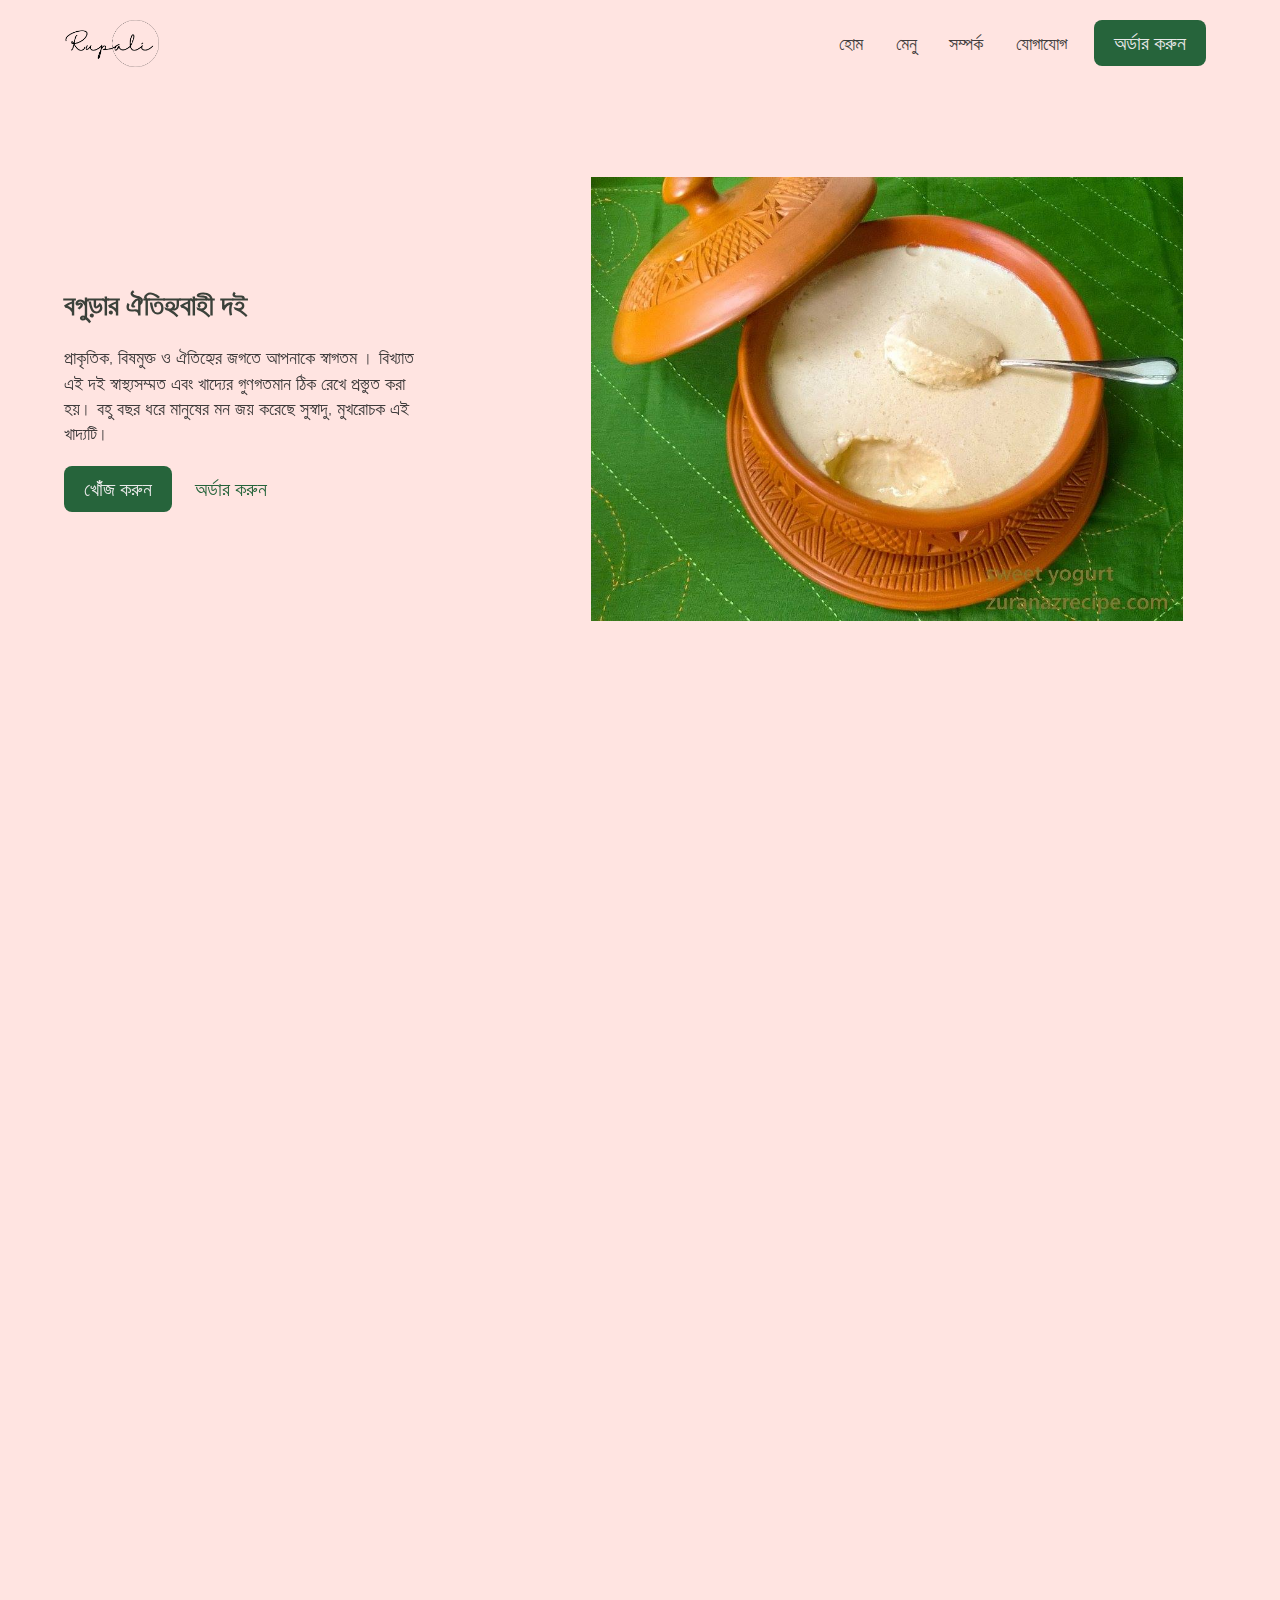
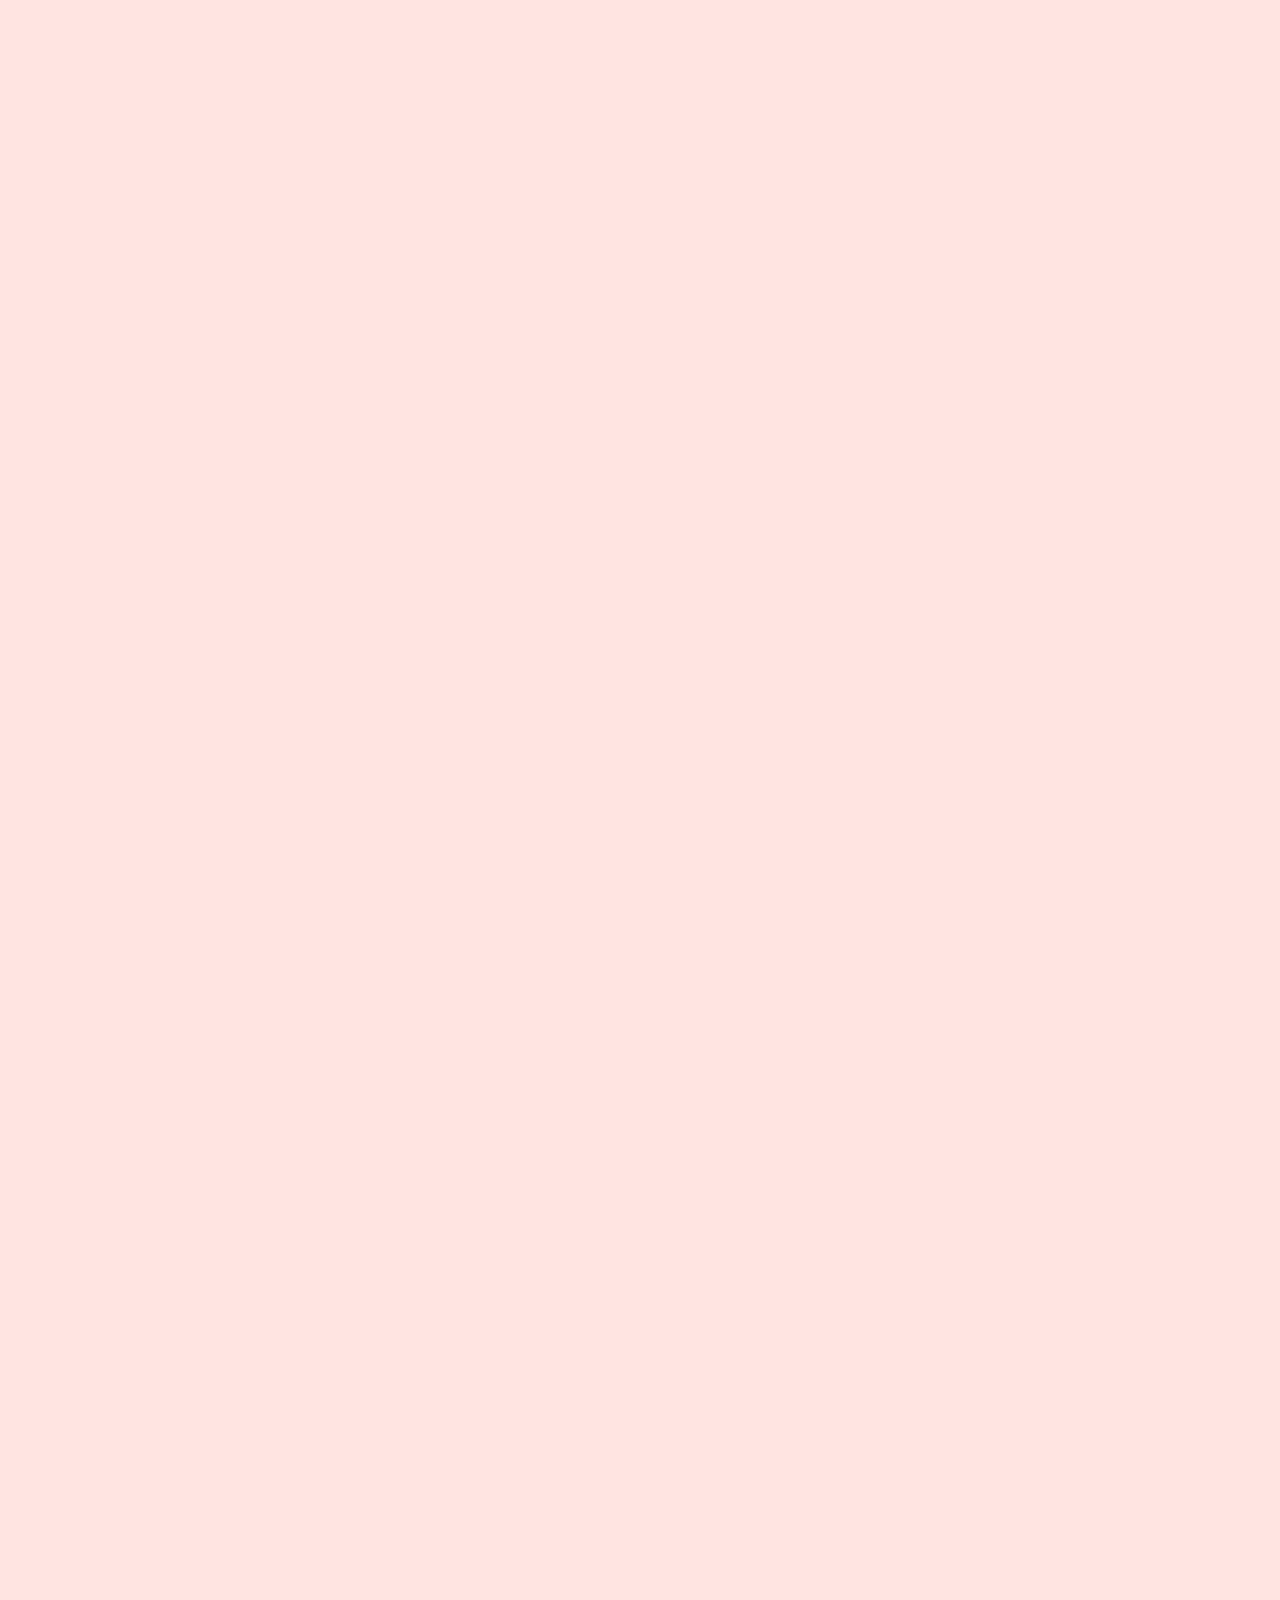
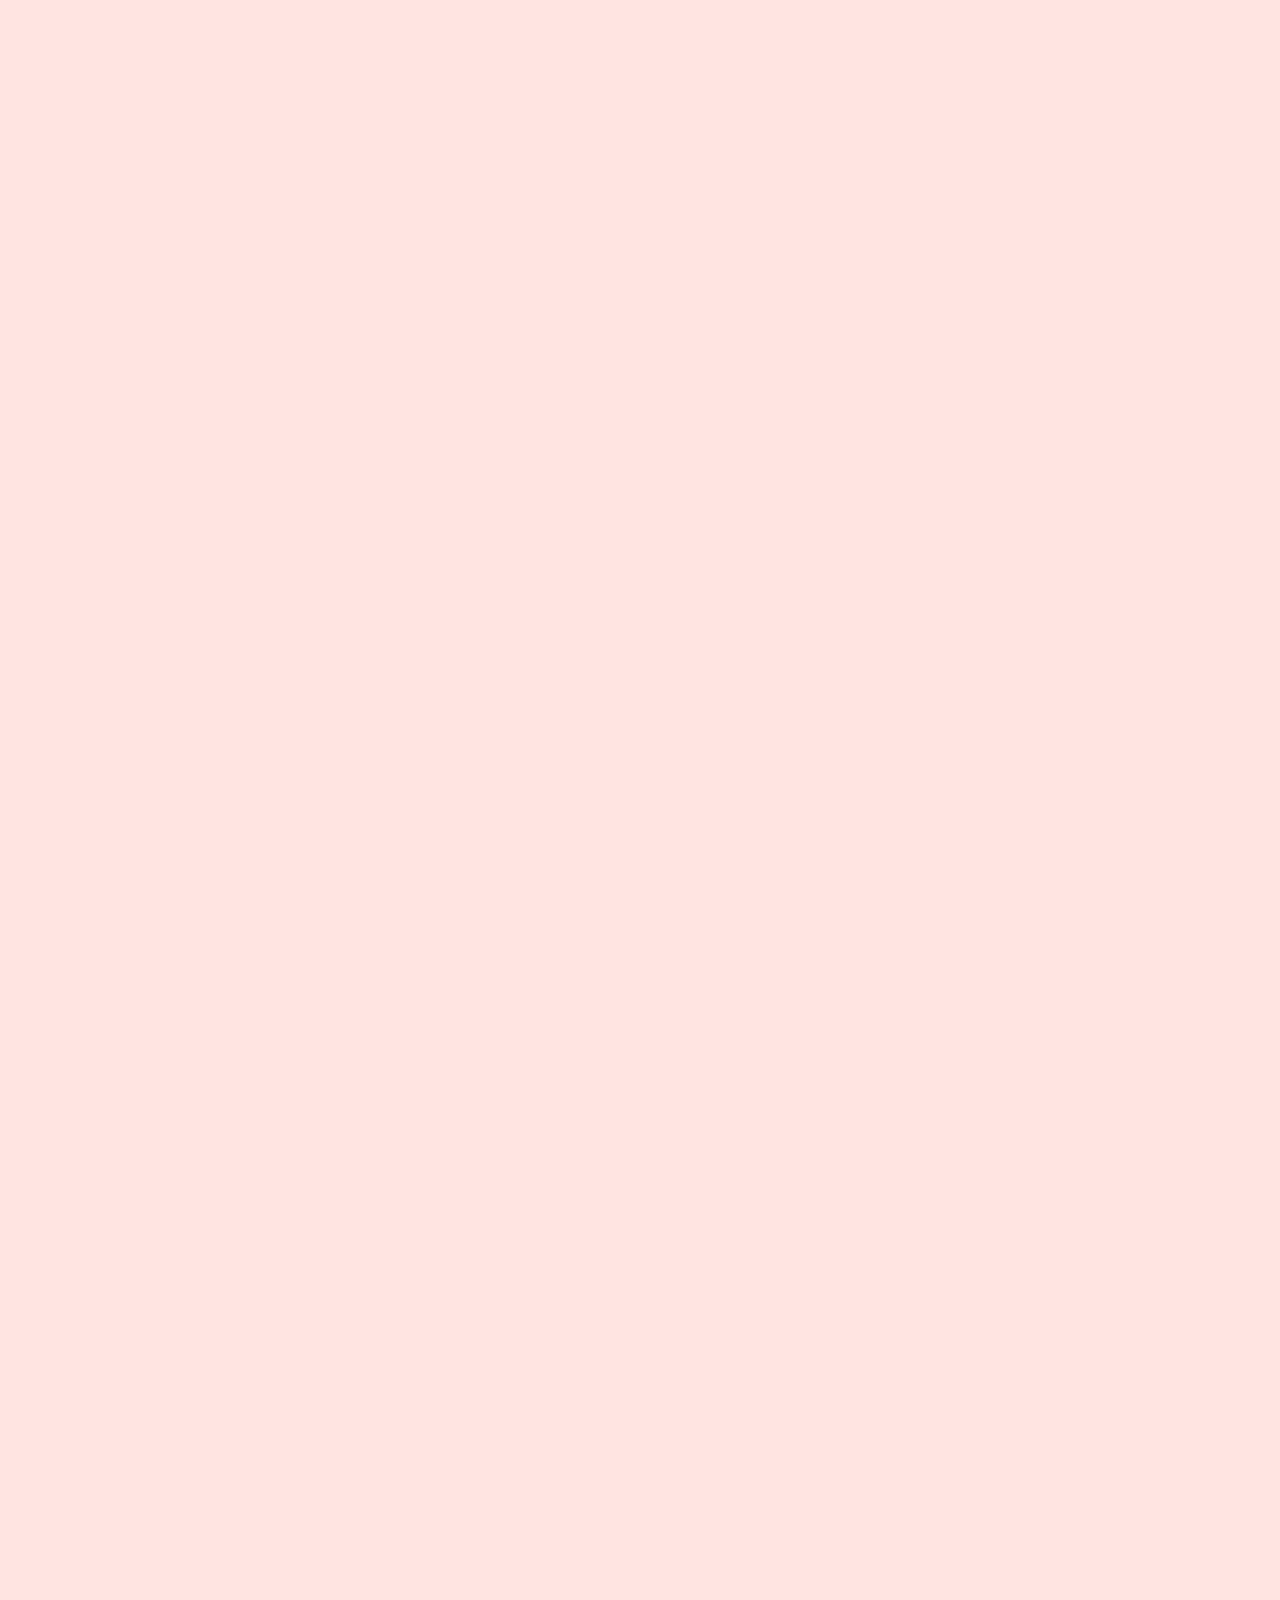
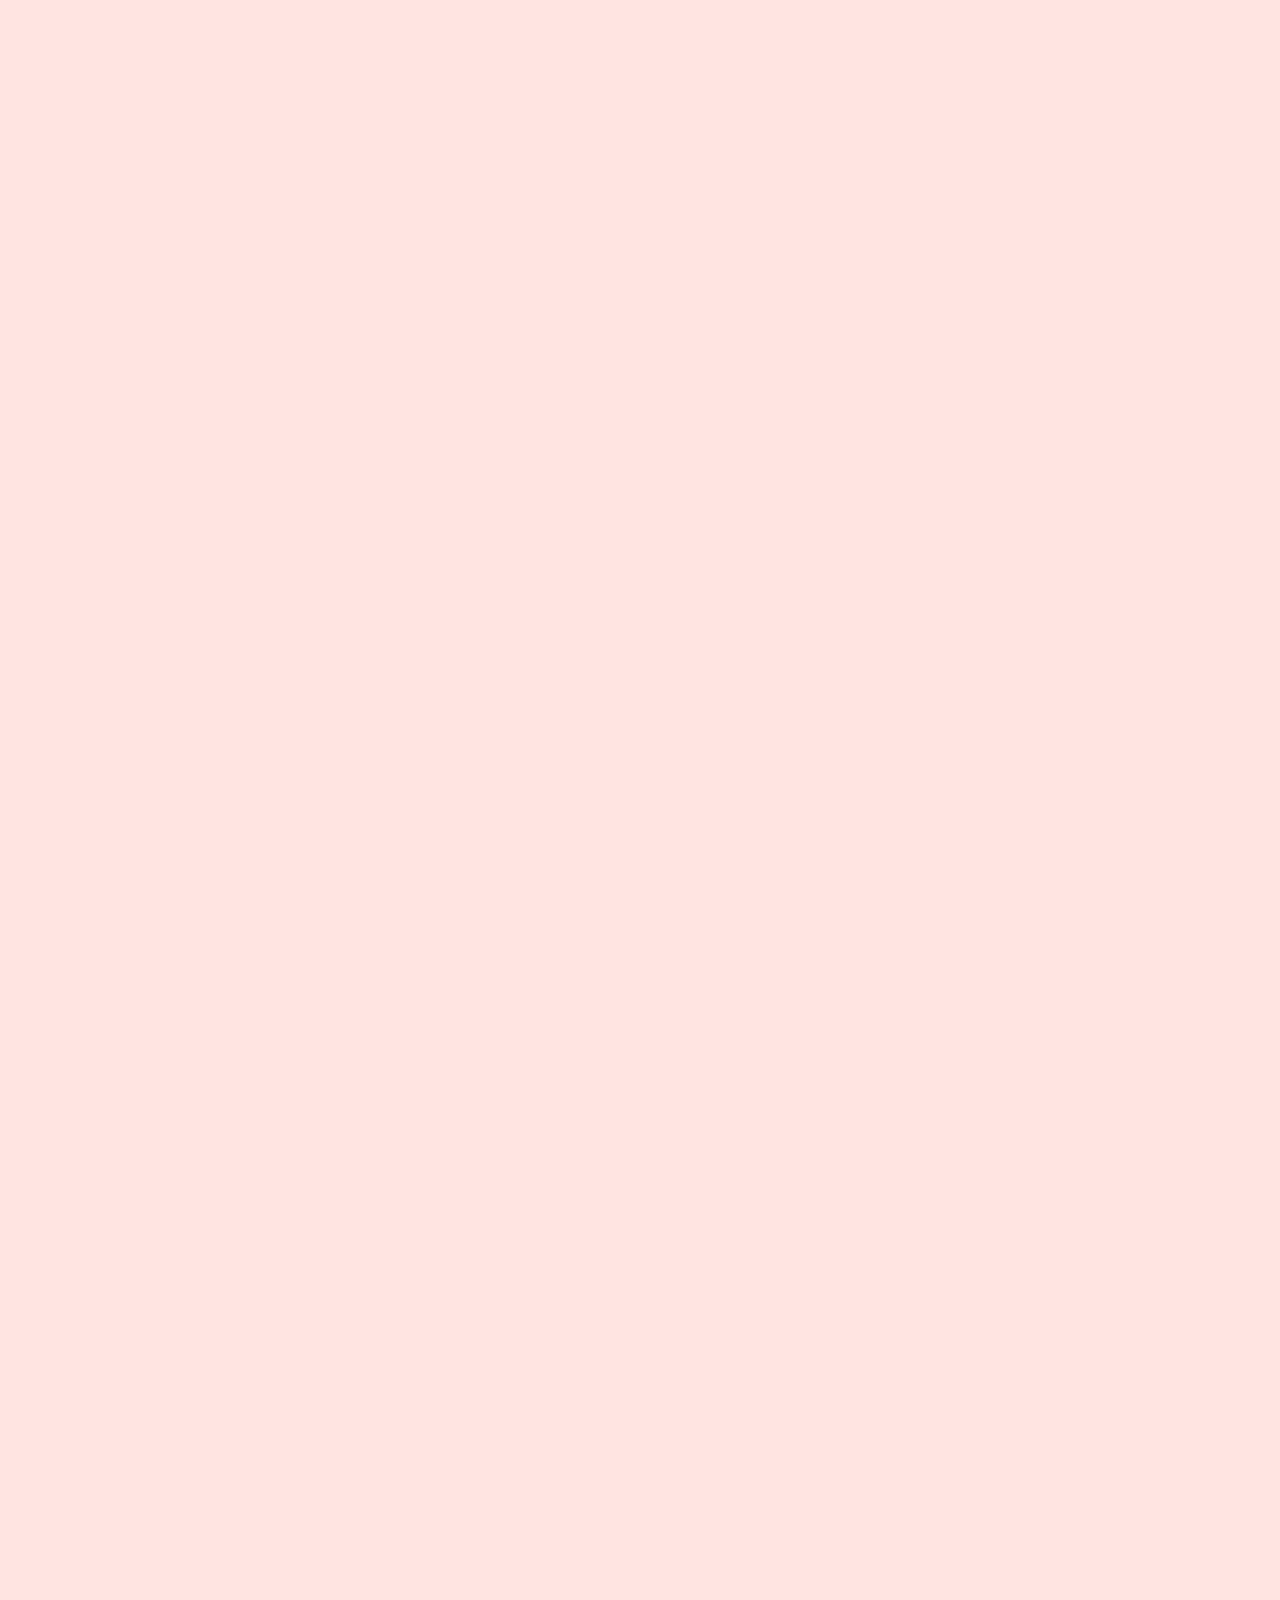
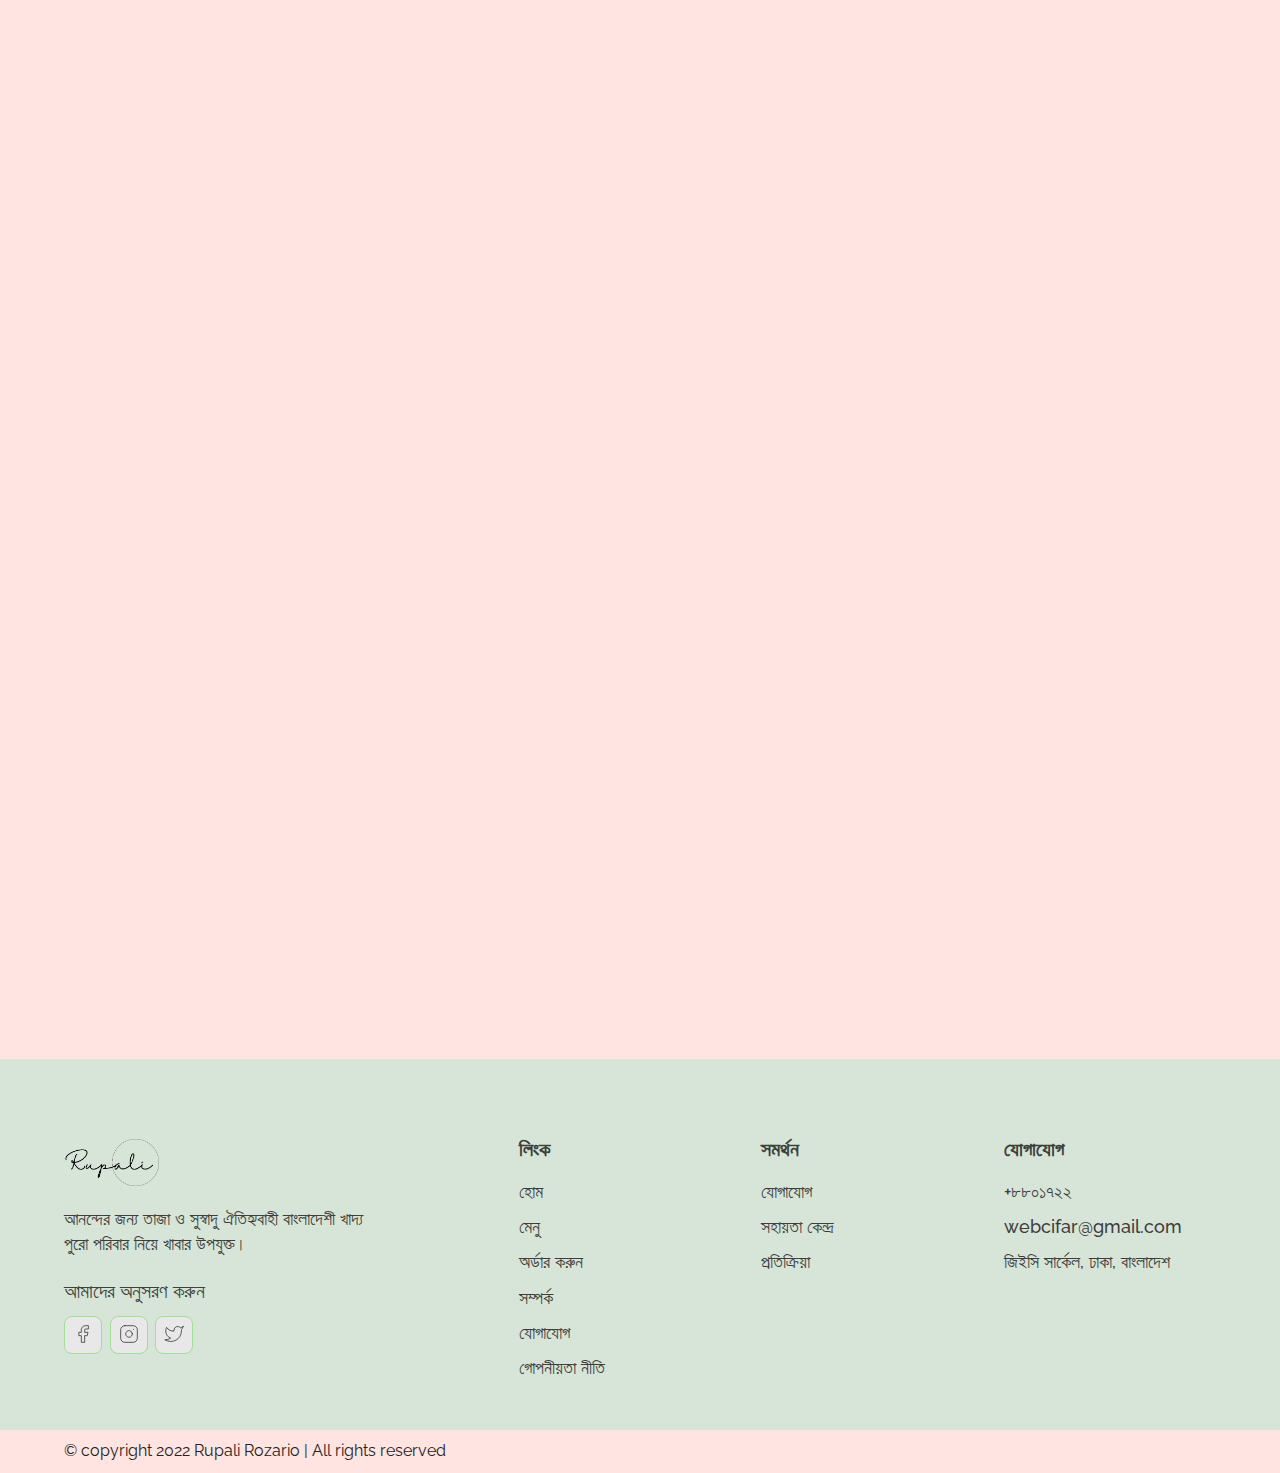
==== index.html @ f71375e6 "up" ====
<!DOCTYPE html>
<html lang="en">
<head>
	<meta charset="UTF-8">
	<meta http-equiv="X-UA-Compatible" content="IE=edge">
	<meta name="viewport" content="width=device-width, initial-scale=1.0">
	<title>Rupali Rozario</title>
	<link rel="stylesheet" href="css/reset.css">
	<link rel="stylesheet" href="css/globalStyles.css">
	<link rel="stylesheet" href="css/components.css">

	<!--aos css-->
	<link rel="stylesheet" href="https://unpkg.com/aos@next/dist/aos.css" />
	<link rel="stylesheet" href="css/home.css">
</head>
<body>
	<!-- nav section -->
	<div class="nav">
		<div class="container">
			<div class="nav__wrapper">
				<a href="./index.html" class="logo">
					<img src="./images/rupali-logo.png" alt="Rupali's Rozario" style="width: 95px;">
				</a>
				<nav>
					<div class="nav__icon">
						
						<svg xmlns="http://www.w3.org/2000/svg" width="24" height="24" viewBox="0 0 24 24" fill="none" stroke="currentColor" stroke-width="2" stroke-linecap="round" stroke-linejoin="round" class="feather feather-menu"><line x1="3" y1="12" x2="21" y2="12"></line><line x1="3" y1="6" x2="21" y2="6"></line><line x1="3" y1="18" x2="21" y2="18"></line></svg> 
					</div>
					<div class="nav__bgoverlay"></div>
					<ul class="nav__list">
						<div class="nav__close">
						<svg xmlns="http://www.w3.org/2000/svg" width="24" height="24" viewBox="0 0 24 24" fill="none" stroke="currentColor" stroke-width="2" stroke-linecap="round" stroke-linejoin="round" class="feather feather-x"><line x1="18" y1="6" x2="6" y2="18"></line><line x1="6" y1="6" x2="18" y2="18"></line></svg>
						</div>
					<div class="nav__list__wrapper">
						<li><a href="./index.html" class="nav__link">হোম</a></li>
						<li><a href="./menu.html" class="nav__link">মেনু</a></li>
						<li><a href="./about.html" class="nav__link">সম্পর্ক</a></li>
						<li><a href="./contact.html" class="nav__link">যোগাযোগ</a></li>
						<li><a href="./booking.html" class="btn primary-btn">    অর্ডার করুন</a></li>
					</div>
					</ul>
				</nav>
			</div>
		</div>
	</div>
	<!-- end nav section -->
	<!--Hero section-->
	<section id="hero">
		<div class="container">
			<div class="hero__wrapper">
				<div class="hero__left" data-aos="fade-right">
					<div class="hero__left__wrapper">
					  <h1 class="hero__heading">বগুড়ার ঐতিহ্যবাহী দই</h1>
					  <p class="hero__info">প্রাকৃতিক, বিষমুক্ত ও ঐতিহ্যের জগতে আপনাকে স্বাগতম । বিখ্যাত এই দই স্বাস্থ্যসম্মত এবং খাদ্যের গুণগতমান ঠিক রেখে প্রস্তুত করা হয়। বহু বছর ধরে মানুষের মন জয় করেছে সুস্বাদু, মুখরোচক এই খাদ্যটি।</p>
					  <div class="button__wrapper">
						<a href="./menu.html" class="btn primary-btn">খোঁজ করুন</a>
						<a href="./booking.html" class="btn">অর্ডার করুন</a>
					  </div>
					</div>
				</div>
				<div class="hero__right" data-aos="fade-right">
					<div class="hero__imgWrapper">
						<img src="./images/doi1.png" alt="food img">
					</div>
				</div>
			</div>
		</div>
	</section>
	<!--End Hero section-->
	<!--storeInfo section-->
	<section id="storeInfo" data-aos="fade-up">
		<div class="container">
			<div class="storeInfo__wrapper">
				<div class="storeInfo__item">
					<div class="storeInfo__icon">
						<img src="./images/wall-clock-icon.svg" alt="icon">
					</div>
					<h3 class="storeInfo__title">
					    ১০টা-৭টা 
					</h3>
					<p class="storeInfo__text">
						খোলার সময় 
					</p>
				</div>
				<div class="storeInfo__item">
					<div class="storeInfo__icon">
						<img src="./images/address-icon.svg" alt="icon">
					</div>
					<h3 class="storeInfo__title">
						আইডি	
					</h3>
					<p class="storeInfo__text">
						ঠিকানা
					</p>
				</div>
				<div class="storeInfo__item">
					<div class="storeInfo__icon">
						<img src="./images/phone-icon.svg" alt="icon">
					</div>
					<h3 class="storeInfo__title">
						+৮৮০১৭২২
					</h3>
					<p class="storeInfo__text">
						  কল করুন
					</p>
				</div>
			</div>
		</div>
	</section>
	<!--end storeInfo section-->

	<!--Our Specials section-->
	<section id="Our Specials" data-aos="fade-up"> 
		<div class="container">
			<div class="OurSpecials__wrapper">
			  <div class="OurSpecials__left">
				 <div class="OurSpecials__item">
					  <div class="OurSpecials__item__img">
						<img src="./images/misti1.png" alt="food img">
					   </div>
					    <h2 class="OurSpecials__item__title">ঐতিহ্যবাহী মিষ্টি এবং ডেজার্ট</h2>
					   <h3 class ="OurSpecials__item__price">৩০০ টাকা</h3>
					   <div class="OurSpecials__item__stars">
						<img src="./images/3star.png" alt="3stars">
					    </div>
					    <p class="OurSpecials__item__text">
							আমাদের প্রতিদিনের খাবার প্রতিদিনই তৈরি করা হয় । উন্নত মানের তাজা খাবার নিশ্চিত করে গ্রাহকদের কাছে প্রেরণ করা হয় এবং আমরা কোন প্রকার রাসায়নিক কেমিক্যাল ছাড়া খাবার প্রস্তুত করি   
					   </p>
				    </div>
				    <div class="OurSpecials__item">
					   <div class="OurSpecials__item__img">
						<img src="./images/ladu1.png" alt="food img">
					    </div>
					     <h2 class="OurSpecials__item__title">স্বাস্থ্যসম্মত মতিচুর লাড্ডু</h2>
					    <h3 class ="OurSpecials__item__price">৩০০ টাকা</h3>
					    <div class="OurSpecials__item__stars">
						<img src="./images/3star.png" alt="3stars">
					    </div>
					    <p class="OurSpecials__item__text">
							আমাদের প্রতিদিনের খাবার প্রতিদিনই তৈরি করা হয় । উন্নত মানের তাজা খাবার নিশ্চিত করে গ্রাহকদের কাছে প্রেরণ করা হয় এবং আমরা কোন প্রকার রাসায়নিক কেমিক্যাল ছাড়া খাবার প্রস্তুত করি	
					  </p>
				  </div>
			  </div>
			  <div class="OurSpecials__right">
				<h2 class="OurSpecials__title">আমাদের বিশেষত্ব</h2>
				<p class="OurSpecials__text">
					আমাদের প্রতিদিনের খাবার প্রতিদিনই তৈরি করা হয় । উন্নত মানের তাজা খাবার নিশ্চিত করে গ্রাহকদের কাছে প্রেরণ করা হয় এবং আমরা কোন প্রকার রাসায়নিক কেমিক্যাল ছাড়া খাবার প্রস্তুত করি	
				</p>
				<a href="./booking.html" class="btn primary-btn">অর্ডার করুন</a>
			  </div>	
			</div>
		</div>
	</section>
	<!--end Our Specials section-->

	<!-- Top Dishes -->
	<section id="dishGrid" data-aos="fade-down">
		<div class="container">
			<h2 class="dishGrid__title">
				শীর্ষ তালিকায়
			</h2>
			<div class="dishGrid__wrapper">
				<div class="dishGrid__item">
					<div class="dishGrid__item__img">
						<img src="./images/doi1.png" alt="food img">
					</div>
					<div class="dishGrid__item__info">
						<h3 class="dishGrid__item__title">
							মান সম্মতম দই  
						</h3>
						<h3 class="dishGrid__item__price">৩০০ টাকা</h3>
						<div class="dishGrid__item__stars">
							<img src="./images/3star.png" alt="3 stars">
						</div>
					</div>
				</div>
				<div class="dishGrid__item">
					<div class="dishGrid__item__img">
						<img src="./images/shondesh1.png" alt="food img">
					</div>
					<div class="dishGrid__item__info">
						<h3 class="dishGrid__item__title">
							
							উন্নত মানের সন্দেশ
						</h3>
						<h3 class="dishGrid__item__price">৩০০ টাকা</h3>
						<div class="dishGrid__item__stars">
							<img src="./images/3star.png" alt="3 stars">
						</div>
					</div>
				</div>
				<div class="dishGrid__item">
					<div class="dishGrid__item__img">
						<img src="./images/ladu1.png" alt="food img">
					</div>
					<div class="dishGrid__item__info">
						<h3 class="dishGrid__item__title">
							
							মতিচুর লাড্ডু
						</h3>
						<h3 class="dishGrid__item__price">৩০০ টাকা</h3>
						<div class="dishGrid__item__stars">
							<img src="./images/3star.png" alt="3 stars">
						</div>
					</div>
				</div>
				
			</div>
		</div>
	</section>
	<!-- end Top Dishes -->
	<!-- Discount section -->
	<section id="discount" data-aos="fade-up">
		<div class="container">
			<div class="discount__wrapper">
				<div class="discount__images">
					<div class="discount__img1">
						<img src="./images/misti1.png" alt="food img">
					</div>
					<div class="discount__img2">
						<img src="./images/misti2.png" alt="food img">
					</div>
					<div class="discount__img3">
						<img src="./images/ladu1.png" alt="food img">
					</div>
				</div>
				<div class="discount__info">
					<h3 class="discount__text">২০% মূল্যছাড়</h3>
					<h3 class="discount__title">কেনাকাটা করলেই পাচ্ছেন বিশেষ মূল্য ছাড়</h3>
					<h3 class="discount__price">
						<span class="discount__oldPrice">৩০০ টাকা</span>
						<span class="discount__newPrice">২৫০ টাকা</span>
					</h3>
					<div class="discount__stars">
						<img src="./images/3star.png" alt="3 stars">
					</div>
					<a href="./booking.html" class="btn primary-btn">অর্ডার করুন</a>
				</div>
			</div>
		</div>
	</section>
	<!-- end Discount section -->
	<!--Events Media section-->
	<section id="eventsMedia" data-aos="fade-up">
		<div class="container">
			<div class="eventsMedia__wrapper">
				<div class="eventsMedia__1">
					<img src="./images/eventsMedia1.png" alt="events">
					<a href="#" class="eventsMedia__1__playButton">
						<img src="./images/playIcon.svg" alt="play button">
					</a>
				</div>
				<div class="eventsMedia__2">
					<img src="./images/eventsMedia2.png" alt="events">
				</div>
			</div>
		</div>
	</section>
	<!--End Events Media section-->
	<!--Events Info section-->
	<section id="eventsInfo" data-aos="fade-up"> 
		<div class="container">
			<div class="eventsInfo__wrapper">
				<div class="eventsInfo__left">
					<div class="eventsInfo__item">
						<div class="eventsInfo__item__img">
							<img src="./images/event-corporate.png" alt="events">
						</div>
						<div class="eventsInfo__item__info">
							<h2 class="eventsInfo__item__title">কর্পোরেটর অনুষ্ঠান</h2>
							<p class="eventsInfo__item__text">
								আপনার কর্পোরেটর অনুষ্ঠানের জন্য পারফেক্ট স্থান। আমরা ব্যক্তিগত পার্টির জন্য বিশেষজ্ঞ	
							</p>
						</div>
					</div>
					<div class="eventsInfo__item">
						<div class="eventsInfo__item__img">
							<img src="./images/event-weedings.png" alt="events">
						</div>
						<div class="eventsInfo__item__info">
							<h2 class="eventsInfo__item__title">বিবাহ অনুষ্ঠান</h2>
							<p class="eventsInfo__item__text">
								রুপালি রোজারিও একটি প্রস্তাব দেয় অন্তরঙ্গ ভাবে অনন্য বিবাহ, একটি দর্শনীয় মধ্যে সেট অভিজ্ঞতা, সেটিং যা অত্যাধুনিক এবং আরামদায়ক	
							</p>
						</div>
					</div>
				</div>
				<div class="eventsInfo__right">
					<h2 class="eventsInfo__title">বিবাহ  অনুষ্ঠানের জন্য অর্ডার করুন</h2>
					<p class="eventsInfo__text">
						আপনার ব্যক্তিগত অনুষ্ঠানের জন্য অর্ডার করুন। দক্ষ সেপ দ্বারা রন্ধন প্রণালী প্রস্তুত করা হয়। তাই খাবারের মান ও স্বাদ ঠিক থাকে। অন্তরঙ্গভাবে অভিজ্ঞতার সাথে আধুনিক এবং আরামদায়ক ভাবে সেট করা হয়	
					</p>
					<a href="./contact.html" class="btn primary-btn">যোগাযোগ করুন</a>
				</div>
			</div>
		</div>
	</section>
	<!--End Events Info section-->
	<!--Why Us section-->
	<section id="whyUs">
	    <div class="container">
		<div class="whyUs__wrapper">
			<div class="whyUs__left" data-aos="fade-right">
				<h2 class="whyUs__title">কেন আমাদের খাবার নির্বাচন করবেন</h2>
				<p class="whyUs__text">
					সাধারণত সেবার মান, খাদ্য ,পরিবেশ এবং অর্থের মূল্য চিন্তা করে প্রাথমিকভাবে কোন খাবার নির্বাচন করে থাকবেন এখানে আপনি তাজা ও স্বাস্থ্যকর খাবার পাবেন। আমরা বিশ্বাস করি আমরা আছি শুধু মাত্র আমাদের গ্রাহকদের জন্য।তাই গ্রাহকদের সন্তুষ্টি হচ্ছে আমাদের অগ্রাধিকার	
				</p>
			</div>
			<div class="whyUs__right" data-aos="fade-left">
				<div class="whyUs__items__wrapper">
					<div class="whyUs__item">
						<div class="whyUs__item__icon">
							<img src="./images/whyUs-icon1.svg" alt="quality food">
						</div>
						<p class="whyUs__item__text">স্বাস্থ্যকর খাবার</p>
					</div>
					<div class="whyUs__item">
						<div class="whyUs__item__icon">
							<img src="./images/whyUs-icon2.svg" alt="classical taste">
						</div>
						<p class="whyUs__item__text">শাস্ত্রীয় স্বাদ</p>
					</div>
					<div class="whyUs__item">
						<div class="whyUs__item__icon">
							<img src="./images/whyUs-icon3.svg" alt="skilled chef">
						</div>
						<p class="whyUs__item__text">দক্ষ সেফ</p>
					</div>
					<div class="whyUs__item">
						<div class="whyUs__item__icon">
							<img src="./images/whyUs-icon4.svg" alt="best service">
						</div>
						<p class="whyUs__item__text"> সেরা সেবা</p>
					</div>
				</div>
			</div>
		</div>	
	  </div>
	</section> 
	<!--End Why Us section-->
	<!--Testimonial Section-->
	<section id="testimonial" data-aos="fade-up">
		<div class="container">
			<div class="testimonial__wrapper">
				<h2 class="testimonial__title">গ্রাহকদের মতামত</h2>
				<div class="testimonial__items__wrapper">
					<div class="testimonial__item">
						<div class="testimonial__item__img">
							<img src="./images/rupa.png" alt="Sayed Ahmed">
						</div>
						<div class="testimonial__item__info">
							<h3 class="testimonial__item__name">নুপুর আক্তার </h3>
							<div class="testimonial__item__stars">
								<img src="./images/3star.png" alt="stars">
							</div>
							<p class="testimonial__item__text">
								“আমরা কয়েকজন বন্ধু গতকাল এসেছিলাম। তাদের উষ্ণ অভিনন্দন  এবং অমায়িক ব্যবহার আমাদের মুগ্ধ করেছে পরিবেশ এবং খাবারের মান ভালো ছিল। পরিবার নিয়ে আসার মত একটা জায়গা। আমরা আবারও ফিরে আসতে চাই”	
							</p>
						</div>
					</div>
					<div class="testimonial__item">
						<div class="testimonial__item__img">
							<img src="./images/testimonial2.png" alt="Arfan ">
						</div>
						<div class="testimonial__item__info">
							<h3 class="testimonial__item__name">Arfani</h3>
							<div class="testimonial__item__stars">
								<img src="./images/3star.png" alt="stars">
							</div>
							<p class="testimonial__item__text">
								"from start to finish, lovely experience. Hostess very pleasant, wait staff john was wonderful and attentive, food plentiful and delicious, desserts out of this world"
							</p>
						</div>
					</div>
					<div class="testimonial__item">
						<div class="testimonial__item__img">
							<img src="./images/testimonial_img1.png" alt="Fahim & Nishat">
						</div>
						<div class="testimonial__item__info">
							<h3 class="testimonial__item__name">Fahim & Nishat</h3>
							<div class="testimonial__item__stars">
								<img src="./images/3star.png" alt="stars">
							</div>
							<p class="testimonial__item__text">
								“A warm and friendly welcome with fantastic customer service. Always great, tasty food served piping hot- just the way we love it . Would definitely recommend. We have been repeatedly and it's consistently exceeded our expectations	
							</p>
						</div>
					</div>
					<div class="testimonial__item">
						<div class="testimonial__item__img">
							<img src="./images/rupa1.png" alt="Hussain ">
						</div>
						<div class="testimonial__item__info">
							<h3 class="testimonial__item__name">Eathan Khan</h3>
							<div class="testimonial__item__stars">
								<img src="./images/3star.png" alt="stars">
							</div>
							<p class="testimonial__item__text">
								“I would just like to say thank you for the excellent service we received in your restaurant last night. Although the place was very busy we still had an excellent time and really appreciated the live entertainment too!“
							</p>
						</div>
					</div>
				</div>
			</div>
		</div>
	</section>
	<!--End Testimonial Section-->
	<!--Newsletter section-->
	<section id="newsletter" data-aos="fade-up">
		<div class="container">
			<div class="newsletter__wrapper">
				<div class="newsletter__info">
					<h3 class="newsletter__title">খবরপত্র যোগ করুন </h3>
					<p class="newsletter__text">সর্বশেষ নতুন খবর এবং সাম্প্রতিক সঙ্গে অবহিত থাকতে যোগ হন।</p>
				</div>
				<div class="newsletter__form">
					<form>
						<label for="email">
							<input type="email" placeholder="তোমার ইমেইলের ঠিকানা">
						</label>
						<button type="submit">যোগ করুন</button>
					</form>
				</div>
			</div>
		</div>
	</section>
	<!--End Newsletter section-->
	<!--footer-->
	<footer>
	<div class="container">
		<div class="footer__wrapper">
			<div class="footer__col1">
				<div class="footer__logo">
					<img src="./images/rupali-logo.png" alt="Rupali's Rozario" style="width: 95px;">
				</div>
				<p class="footer__desc">
					আনন্দের জন্য তাজা ও সুস্বাদু ঐতিহ্যবাহী বাংলাদেশী খাদ্য  পুরো পরিবার নিয়ে খাবার উপযুক্ত। 	
				</p>
				<div class="footer__socials">
					<h4 class="footer__socials__title">আমাদের অনুসরণ করুন</h4>
					<ol>
						<li>
							<a href="#">
							
							<svg xmlns="http://www.w3.org/2000/svg" width="24" height="24" viewBox="0 0 24 24" fill="none" stroke="currentColor" stroke-width="1" stroke-linecap="round" stroke-linejoin="round" class="feather feather-facebook"><path d="M18 2h-3a5 5 0 0 0-5 5v3H7v4h3v8h4v-8h3l1-4h-4V7a1 1 0 0 1 1-1h3z"></path></svg>	
							</a>
						</li>

						<li>
							<a href="#">
							
							<svg xmlns="http://www.w3.org/2000/svg" width="24" height="24" viewBox="0 0 24 24" fill="none" stroke="currentColor" stroke-width="1" stroke-linecap="round" stroke-linejoin="round" class="feather feather-instagram"><rect x="2" y="2" width="20" height="20" rx="5" ry="5"></rect><path d="M16 11.37A4 4 0 1 1 12.63 8 4 4 0 0 1 16 11.37z"></path><line x1="17.5" y1="6.5" x2="17.51" y2="6.5"></line></svg>	
							</a>
						</li>
						<li>
							<a href="#">
							
							<svg xmlns="http://www.w3.org/2000/svg" width="24" height="24" viewBox="0 0 24 24" fill="none" stroke="currentColor" stroke-width="1" stroke-linecap="round" stroke-linejoin="round" class="feather feather-twitter"><path d="M23 3a10.9 10.9 0 0 1-3.14 1.53 4.48 4.48 0 0 0-7.86 3v1A10.66 10.66 0 0 1 3 4s-4 9 5 13a11.64 11.64 0 0 1-7 2c9 5 20 0 20-11.5a4.5 4.5 0 0 0-.08-.83A7.72 7.72 0 0 0 23 3z"></path></svg>	
							</a>
						</li>
					</ol>
				</div>
			</div>
			<div class="footer__col2">
				<h3 class="footer__text__title">
					  লিংক  
				</h3>
				<ol class="footer__text">
					<li><a href="./index.html">হোম</a></li>
					<li><a href="./menu.html">মেনু</a></li>
					<li><a href="./booking.html">অর্ডার করুন</a></li>
					<li><a href="./about.html">সম্পর্ক</a></li>
					<li><a href="./contact.html">যোগাযোগ</a></li>
					<li><a href="#">গোপনীয়তা নীতি </a></li>
				</ol>
			</div>
			<div class="footer__col3">
				<h3 class="footer__text__title">সমর্থন</h3>
				<ol class="footer__text">
					<li><a href="./contact.html">যোগাযোগ</a></li>
					<li><a href="#">সহায়তা কেন্দ্র</a></li>
					<li><a href="#">প্রতিক্রিয়া</a></li>
					
				</ol>
			</div>
			<div class="footer__col4">
				<h3 class="footer__text__title">যোগাযোগ</h3>
				<ol class="footer__text">
					<li><a href="tel:+৮৮০১৭২২">+৮৮০১৭২২</a></li>
					<li><a href="mailto:webcifar@gmail.com">webcifar@gmail.com</a></li>
					<li><a href="#">জিইসি সার্কেল, ঢাকা, বাংলাদেশ</a></li>
					
				</ol>
			</div>
		</div>
	</div>
</footer>

<div id="copyright">
	<div class="container">
		<p class="copyright__text">
			© copyright 2022 Rupali Rozario | All rights reserved	
		</p>
	</div>
</div>

	<!--end footer-->

	<!--aos script-->
	<script src="https://unpkg.com/aos@next/dist/aos.js"></script>
	<!--custom script-->
	<script src="./main.js"></script>	
</body>
</html>
---- css/globalStyles.css ----
@import url('https://fonts.googleapis.com/css2?family=Montserrat:wght@300;400;700&family=Pacifico&family=Poppins:wght@300;400;500;600;700&family=Raleway:ital,wght@0,500;0,600;1,400&display=swap');
html{
	font-size: 10px;
	overflow-x: hidden;
}
:root{
	--green-1: #26643b;
	--green-2: #a2de96;
	--lightgreen-1: #d6e5d8;
	--lightgreen-2: #f5fcf4;
	--black-1: #3b413a;
	--black-2: #3f3c3c;
	--black-3: #5b6359;
	--white-1: #e8e8e8;
	--MistyRose: #FFE4E1;
	--LavenderBlush: #FFF0F5;
	--red-1:#f52664;
	--red-2:#f26c94;
}
body{
	background-color: var(--MistyRose);
	overflow-x: hidden;
}
section{
	padding: 90px 0;
}
@media only screen and (max-width:768px) {
	section{
		padding: 50px 0;
	}
}

.container{
	max-width: 1200px;
	width: 90%;
	margin: 0 auto;
}
img{
	width: 100%;
	height: 100%;
	object-fit: contain;
}
h1,h2,h3,h4{
	font-family: 'Poppins', sans-serif;
}
p{
	font-family: 'Raleway', sans-serif;
	font-weight: 400;
	line-height: 1.4em;
	font-size: 1.8rem;
}
a{
	display: inline-block;
	text-decoration: none;
}
---- css/components.css ----
/* nav styles */
.nav{
	padding: 2rem 0;
}
.nav__icon,
.nav__close,
.nav__bgoverlay{
	display: none;

}
.nav__wrapper{
	display: flex;
	 justify-content: space-between; 
}
.nav__list li{
	display: inline-block;
	margin:0 1rem;
}
.nav__list .nav__link{
	font-size: 1.8rem;
	font-family: 'poppins';
	color: var(--black-2);
	padding: 0.5rem;
}
.nav__list li:hover .nav__link{
	color: var(--red-1);
}

@media only screen and (max-width: 768px) {
   .nav{
	position: relative;
   }
   .nav__icon{
	display: block;
   }
   .nav__icon svg,
   .nav__close svg{
	pointer-events: none;
	height: 30px;
	width: 30px;
   }
   .nav__close{
	display: block;
	position: absolute;
	color: var(--black-1);
	right: 1rem;
	top: 1rem;
	cursor: pointer;
   }
   .nav__list {
	z-index: 1000;
	position: absolute;
	left: 100%;
	top: 0;
	height: 100vh;
	width: 80%;
	background: var(--lightgreen-1);
	display: flex;
	align-items: center;
	justify-content: flex-end;
	padding-right: 2rem;
	transform: translateX(0%);
	overflow: hidden;
	transition: 0.3s ease-in transform; 
   }
   .nav__list.show{
	transform: translateX(-100%);
   }
   .nav__list li{
	display: block;
	text-align: right;
	margin-bottom: 2rem;
   }
   .nav__list a{
	font-size: 1.6rem;
   }
   .nav__bgoverlay{
	position: absolute;
	left: 0;
	top: 0;
	z-index: 1000;
	height: 100vh;
	width: 100%;
	background: rgba(18, 24, 14, 0.808);
	display: none;
   }
   .nav__bgoverlay.active{
	display: block;
   }
}

/* Global Button styles */
.btn{
	color: var(--green-1);
	font-family: 'poppins';
	font-weight: 500;
	border-radius: 8px;
	font-size: 1.4rem;
	padding: 1.2rem 2rem;
}
.primary-btn{
	color: var(--white-1);
	background: var(--green-1);
}

@media only screen and (min-width: 768px) {
	.btn{
		padding: 1.3rem 2rem;
		font-size: 2rem;
	}
}

/* footer styles */
footer{
	background: var(--lightgreen-1);
	padding-top: 5rem;
	padding-bottom: 2rem;
}
.footer__wrapper{
	display: flex;
	flex-direction: column;
	gap: 3rem;
}
.footer__logo{
	width: 150px;
	margin-bottom: 2rem;
}
.footer__desc{
	font-size: 1.4rem;
	color: var(--black-2);
	margin-bottom: 2rem;
}
.footer__socials__title{
	font-size: 1.8rem; 
	color: var(--black-1); 
	margin-bottom: 1rem;                              
}
.footer__socials li{
	display: inline-block;
	margin-right: 0.5rem;
}
.footer__socials a{
	padding: .5rem .8rem;
	background-color: var(--white-1);
	border: 1px solid var(--green-2);
	border-radius: 8px;
}
.footer__socials svg{
	width: 20px;
	color: var(--black-2);
}
.footer__text__title{
	font-size: 1.8rem;
	margin-bottom: 1rem;
	color: var(--black-1);
	font-weight: 600;
}
.footer__text a{
	font-size: 1.4rem;
	margin-bottom: 0.5rem;
	color: var(--black-2);
	font-family: Raleway;
	font-weight: 500;
	line-height: 1.4em;

}
@media only screen and (min-width: 768px){
	footer{
		padding-top: 8rem;
		padding-bottom: 4rem;
	}
	.footer__wrapper{
		flex-direction: row;
	}
	.footer__col1{
		flex: 4;
	}
	.footer__col2,
	.footer__col3,
	.footer__col4{
		flex: 2;
	}
	.footer__desc{
		max-width: 300px;
		font-size: 1.8rem;
		margin-bottom: 2.5rem;
	}
	.footer__socials__title{
		font-size: 2rem;
		margin-bottom: 1.5rem;
	}
	.footer__text__title{
		font-size:2rem;
		margin-bottom: 2rem;
	}
	.footer__text a{
		font-size: 1.8rem;
		margin-bottom: 1rem;
	}

}
#copyright{
	padding: 1rem 0;
}
.copyright__text{
	font-size: 1.4rem;
	text-align: center;
}
@media only screen and (min-width: 768px){
	.copyright__text{
		font-size: 1.6rem;
		text-align: left;
	}
}
/* storeInfo styles */
.storeInfo__wrapper{
	display: flex;
	align-items: stretch;
	justify-content: center;
	flex-wrap: wrap;
	gap: 1rem;
	margin-bottom: 6rem;
}
.storeInfo__item{
	background-color: var(--lightgreen-1);
	padding: 20px 30px;
	text-align: center;
	border-radius: 12px;
	width: 150px;
}
.storeInfo__icon{
	width: 30px;
	margin: 0 auto;
	margin-bottom: 1.5rem;
}
.storeInfo__title{
	font-size: 1.4rem;
	font-family: poppins;
	font-weight: 500;
	margin-bottom: 0.5rem;
	color: var(--black-1);
}
.storeInfo__text{
	font-size: 1.4rem;
	font-family: Raleway;
	color: var(--black-2);
}
@media only screen and (min-width: 768px){
	.storeInfo__wrapper{
		gap: 2rem;
		margin-bottom: 10rem;
	}
	.storeInfo__item{
		min-width: 200px;
		padding: 40px 0;
	}
	.storeInfo__icon{
		width: 47px;
		margin-bottom: 2.5rem;
	}
	.storeInfo__title{
		font-size: 1.8rem;
		margin-bottom: 1rem;
	}
	.storeInfo__text{
		font-size: 1.6rem;	
	}
}
/* DishGrid styles */
.dishGrid__title{
	font-size: 1.8rem;
	margin-bottom: 2rem;
	font-weight: 600;
	color: var(--black-1);
}
.dishGrid__wrapper{
	display: grid;
	grid-template-columns: repeat(auto-fit, minmax(140px, 1fr));
	gap: 1rem;
}
.dishGrid__item{
	display: flex;
	flex-direction: column;
	background-color: var(--lightgreen-2);
	padding: 0.5rem;
	gap: 0.5rem;
	border-radius: 12px;
}
.dishGrid__item__img{
	flex: 4;
}
.dishGrid__item__info{
	flex: 5;
}
.dishGrid__item__img img{
	object-fit: cover;
	border-radius: 12px;
}
.dishGrid__item__title{
	font-size: 1.4rem;
	line-height: 1.3em;
	font-weight: 500;
	color: var(--black-1);
	margin-bottom: 0.5rem;
}
.dishGrid__item__price{
	font-size: 1.4rem;
	color: var(--green-1);
	font-weight: 600;
	margin-bottom: 0.5rem;
}
.dishGrid__item__stars{
	max-height: 15px;
	width: max-content;
}
@media only screen and (min-width: 768px){
	.dishGrid__title{
		font-size: 2.4rem;
	}
	.dishGrid__wrapper{
		grid-template-columns: repeat(auto-fit, minmax(350px, 1fr));
		gap: 3rem;
	}
	.dishGrid__item{
		flex-direction: row;
		padding: 1.5rem;
		gap: 1rem;
	}
	.dishGrid__item__title{
		font-size: 2rem;
		margin-bottom: 1rem;
	}
	.dishGrid__item__price{
		font-size: 2rem;
		margin-bottom: 1rem;
	}
}
/* form styles */
#form{
	padding: 5rem 0;
}
.form__title{
	font-size: 1.8rem;
	color: var(--black-1);
	font-weight: 600;
}
.form__wrapper{
	padding: 3rem 0;
}
.form__wrapper form{
	display: grid;
	grid-template-columns: 1fr;
	gap: 2rem;
}
.form__group label{
	font-size: 1.6rem;
	font-family: poppins;
	color: var(--black-2);
	font-weight: 500;
}
.form__group input,
.form__group textarea,
.form__group select{
	width: 100%;
	border: none;
	background-color: var(--lightgreen-1);
	font-size: 1.4rem;
	font-family: Raleway;
	font-weight: 600;
	padding: 1.5rem;
	border-radius: 8px;
	margin-top: 0.5rem;
	color: var(--black-2);
}
.form__group textarea{
	resize: vertical;
}
.form__wrapper button[type='submit']{
	width: max-content;
	border: none;
	padding: 1rem 4rem;
	font-weight: 500;
	letter-spacing: 0.1rem;
}
@media only screen and (min-width: 768px){
	.form--title{
		font-size: 3.6rem;
	}
	.form__wrapper{
		padding: 5rem 0;
	}
	.form__wrapper form{
		grid-template-columns: 1fr 1fr;
	}
	.form__group__full{
		grid-column: 1/3;
	}
	.form__group label{
		font-size: 1.8rem;
	}
	.form__group input,
	.form__group textarea,
	.form__group select{
		font-size: 1.8rem;
		padding: 2rem;
		margin-top: 1.5rem;
	}

}
---- css/home.css ----
/* hero section styles */
.hero__wrapper{
	display: flex;
	align-items: center;
	flex-direction: column-reverse;
	gap: 5rem;
}
.hero__left__wrapper{
	max-width: 360px;
}
.hero__imgWrapper{
	max-width: 400px;
	width: 80%;
	margin: 0 auto;
}
.hero__heading{
	font-family: poppins;
	font-weight: 600;
	line-height: 1.4em;
	text-align: center;
	font-size: 2rem;
	margin-bottom: 1.5rem;
	color: var(--black-1);
}
.hero__info{
	text-align: center;
	font-size: 1.4rem;
	margin-bottom: 1.5rem;
	color: var(--black-2);
}
.button__wrapper{
	text-align: center;
}
@media only screen and (min-width: 768px){
	.hero__wrapper{
		flex-direction: row;
		gap: 0;
	}
	.hero__left{
		flex: 3;
	}
	.hero__right{
		flex: 4;
	}
	.hero__heading{
		font-size: 2.8rem;
		margin-bottom: 2rem;
		text-align: left;
	}
	.hero__info{
		margin-bottom: 2rem;
		text-align: left;
		font-size: 1.8rem;
		
	}
	.button__wrapper{
		text-align: left;
	}
	.hero__imgWrapper{
		max-width: none;
		width: 90%;
	}

}

/* Our Specials section styles */
#OurSpecials{
	padding-top: 10rem;
}
.OurSpecials__wrapper{
	display: flex;
	flex-direction: column;
	gap: 3rem;
}
.OurSpecials__left{
	display: flex;
	gap: 1rem;
}
.OurSpecials__item{
	background-color: var(--green-2);
	padding: 1.2rem;
	padding-top: 5rem;
	border-radius: 12px;
	/* width: 45% */
	margin: 0 auto;
}
.OurSpecials__item__img{
	margin-top: calc(-50% - 2rem);
	margin-bottom: 2rem;
	border-radius: 12px;
	height: 150px;
	overflow: hidden; 
}
.OurSpecials__item__img img{
	object-fit: cover;
}
.OurSpecials__item__title{
	font-size: 1.4rem;
	color: var(--black-1);
	font-weight: 600;
	margin-bottom: 1rem;
}
.OurSpecials__item__price{
	color: var(--green-1);
	font-size: 1.4rem;
	font-weight: 600;
	margin-bottom: 1rem;
}
.OurSpecials__item__stars{
	height: 1.5rem;
	width: max-content;
	margin-bottom: 1rem;
}
.OurSpecials__item__text{
	font-size: 1.4rem;
	color: var(--black-2);
	font-weight: 500;
}
.OurSpecials__title{
	font-size: 1.8rem;
	color: var(--black-1);
	margin-bottom: 1.5rem;
}
.OurSpecials__title:hover{
	color: var(--red-1);
}
.OurSpecials__text{ 
	font-size: 1.4rem;
	color: var(--black-2);
	margin-bottom: 1rem;
}

@media only screen and (min-width: 768px){
	#OurSpecials{
		padding-top: 15rem;
	}
	#OurSpecials .container{
		max-width: 900px;
	}
	.OurSpecials__wrapper{
		flex-direction: row;
	}
	.OurSpecials__right{
		flex: 2;
	}
	.OurSpecials__left{
		flex: 4;
		gap: 2rem;
	}
	.OurSpecials__item{
		padding: 2rem;
		width: 45%;
	}
	.OurSpecials__item__title{
		font-size: 2.4rem;
		line-height: 1.4em;
		margin-bottom: 1.5rem;
	}
	.OurSpecials__item__price{
		font-size: 1.8rem;
		margin-bottom: 1rem;
	}
	.OurSpecials__item__stars{
		margin-bottom: 2rem;
	}
	.OurSpecials__item__text{
		font-size: 1.6rem;
	}
	.OurSpecials__title{
		font-size: 2.6rem;
		margin-bottom: 1.5rem;
	}
	.OurSpecials__title:hover{
		color: var(--red-1);
	}
	.OurSpecials__text{
		font-size: 1.8rem;
		margin-bottom: 1.5rem;
		
	}
}
@media only screen and (max-width: 300px){
	.OurSpecials__left{
		flex-wrap: wrap;
		gap: 10rem;
	}
	.OurSpecials__item{
		width: 100%;
	}
}
/* Discount style */
.discount__wrapper{
	display: flex;
	flex-direction: column;
	padding: 1.5rem;
	border-radius: 12px;
	background: var(--lightgreen-1) url(./images/discount-illustration.png)
	no-repeat bottom right / 100px;
}
.discount__images{
	display: flex;
	gap: 1rem;
	width: 100%;
	margin-bottom: 2rem; 
}
.discount__img1{
	flex: 2;
}
.discount__img2{
	flex: 3;
}
.discount__images img{
	object-fit: cover;
	border-radius: 12px;
}
.discount__text{
	font-size: 1.4rem;
	font-weight: 900;
	color: var(--green-1);
	margin-bottom: 0.5rem;
}
.discount__title{
	font-size: 1.8rem;
	color: var(--black-1);
	font-weight: 600;
	padding: 10px 20px 10px 0;
}
.discount__price{
	font-size: 1.4rem;
	font-weight: 600;
	display: flex;
	gap: 1rem;
	margin-bottom: 1rem;
}
.discount__oldPrice{
	color: var(--black-2);
	text-decoration: line-through;
}
.discount__newPrice{
	color: var(--green-1);
}
.discount__stars{
	width: max-content;
	height: 15px; 
	margin-bottom: 1rem;
}
@media only screen and (min-width: 768px){
	.discount__wrapper{
		flex-direction: row;
		gap: 4rem;
		padding: 2rem;
		align-items: center;
		background-size: 150px;
		margin: 0 auto;
	}
	.discount__images{
		flex: 5;
		margin-bottom: 0;
		gap: 2rem;
	}
	.discount__img1,
	.discount__img2,
	.discount__img3{
		flex: 1;
		height: 350px;
	}
	.discount__info{
		flex: 3;
	}
	.discount__text{
		font-size: 2rem;
	}
	.discount__title{
		font-size: 2rem;
		padding: 20px 30px 10px 0;
	}
	.discount__price{
		font-size: 2rem;
	}
	.discount__stars{
		height: 20px;
		margin-bottom: 2rem;
	}
}
@media only screen and (max-width: 1000px){
	.discount__wrapper{
		gap: 2rem;
	}
	.discount__img3{
		display: none;
	}

}


/* Events Info section style */
#eventsInfo{
	padding-top: 0;
}
.eventsInfo__wrapper{
	display: flex;
	flex-direction: column;
} 
.eventsInfo__item{
	display: flex;
	gap: 1rem;
	padding: 1rem;
	background: var(--lightgreen-1);
	margin-bottom: 1.5rem;
	border-radius: 12px;
}
.eventsInfo__item__img{
	border-radius: 12px;
	overflow: hidden;
	flex: 3;
}
.eventsInfo__item__img img{
	object-fit: cover;
}
.eventsInfo__item__info{
	flex: 4;
}
.eventsInfo__item__title{
	font-size: 1.6rem;
	margin-bottom: 1rem;
	color: var(--black-1);
}
.eventsInfo__item__text{
	font-size: 1.4rem;
	color: var(--black-2);
}
.eventsInfo__right{
	margin-top: 2rem;
}
.eventsInfo__title{
	font-size: 1.6rem;
	color: var(--black-1);
	margin-bottom: 1rem;
}
.eventsInfo__text{
	color: var(--black-2);
	font-size: 1.4rem;
	margin-bottom: 1rem ;
}
@media only screen and (min-width: 768px){
	.eventsInfo__wrapper{
		flex-direction: row;
		gap: 2rem;
	}
	.eventsInfo__lift,
	.eventsInfo__right{
		flex: 1;
	}
	.eventsInfo__item{
		padding: 2rem;
		gap: 2rem;
		max-width: 500px;
		margin-bottom: 2rem;
	}
	.eventsInfo__item__title{
		font-size: 1.8rem;
	}
	.eventsInfo__item__text{
		font-size: 1.6rem;
	}
	.eventsInfo__title{
		font-size: 2.6rem;
		
	}
	.eventsInfo__text{
		max-width: 500px;
		font-size: 1.8rem;
		margin-bottom: 2rem;
		
	}
	
}
/* why Us section styles */
.whyUs__wrapper{
	display: flex;
	align-items: center;
	justify-content: center;
	flex-direction: column;
	gap: 4rem;
}
.whyUs__left{
	text-align: center;
}
.whyUs__title{
	font-family: poppins;
	font-size: 1.8rem;
	color: var(--black-1);
	font-weight: 500;
	margin-bottom: 1rem;
}
.whyUs__text{
	font-size: 1.4rem;
}
.whyUs__items__wrapper{
	display: grid;
	grid-template-columns: 1fr 1fr;
	gap: 1rem;
}
.whyUs__item{
	background: var(--lightgreen-1);
	padding: 2rem;
	border-radius: 12px;
	
}
.whyUs__item__icon{
	max-width: 56px;
	margin: 0 auto;
	margin-bottom: 1rem;
}
.whyUs__item__text{
	font-family: poppins;
	font-size: 1.4rem;
	font-weight: 500;
	color: var(--black-1);
}
@media only screen and (min-width: 768px){
	.whyUs__wrapper{
		flex-direction: row;
		max-width: 900px;
		margin: 0 auto;
	}
	.whyUs__left{
		flex: 4;
		text-align: left;
	}
	.whyUs__right{
		flex: 3;
	}
	.whyUs__title{
		font-size: 2.4rem;
		margin-bottom: 2rem;
	}
	.whyUs__text{
		font-size: 1.6rem;
		line-height: 1.4em;
	}
	.whyUs__items__wrapper{
		gap: 1.5rem;
	}
	.whyUs__item{
		padding: 2rem;
	}
	.whyUs__item__icon{
		max-width: 65px;
		margin-bottom: 1.5rem;
	}
	.whyUs__item__text{
		font-size: 1.8rem;
	}
}
/* Testimonial section styles */
.testimonial__wrapper{
	max-width: 400px;
	margin: 0 auto;
}
.testimonial__title{
	font-size: 1.8rem;
	margin-bottom: 3rem;
	text-align: center;
	text-transform: capitalize;
	color: var(--black-1);
}
.testimonial__items__wrapper{
	display: grid;
	grid-template-columns: 1fr;
	gap: 1rem;
}
.testimonial__item{
	padding: 1rem;
	display: flex;
	gap: 1rem;
	background-color: var(--green-2);
	border-radius: 12px;
}
.testimonial__item__info{
	flex: 4;
}
.testimonial__item__img{
	flex: 2;
	border-radius: 12px;
	overflow:  hidden;
	height: 100%;
	width: 100%;
} 
.testimonial__item__img img{
	object-fit: cover;
}
.testimonial__item__name{
	font-size: 1.4rem;
	font-family: poppins;
	margin-bottom: 1rem;
	color: var(--black-1);
}
.testimonial__item__stars{
	max-height: 15px;
	width: max-content;
	margin-bottom: 1.5rem;
}
.testimonial__item__text{
	font-size: 1.4rem;
}
@media only screen and (min-width: 768px){
	.testimonial__wrapper{
		max-width: 900px;
	}
	.testimonial__title{
		font-size: 2.4rem;
		margin-bottom: 5rem;
	}
	.testimonial__items__wrapper{
		grid-template-columns: 1fr 1fr;
		gap: 2rem;
	}
	.testimonial__item{
		padding: 2rem;
	}
	.testimonial__item__name{
		font-size: 1.8rem;
		margin-bottom: 1.5rem;
	}
	.testimonial__item__stars{
		margin-bottom: 2rem;
	}
	.testimonial__item__text{
		font-size: 1.6rem;
		line-height: 1.4em;
	}
}
@media only screen and (max-width: 350px){
	.testimonial__item{
		flex-direction: column;
	}
	.testimonial__item__img,
	.testimonial__item__info{
		flex: auto;
	}
	
}
/* newsletter section styles */
.newsletter__wrapper{
	display: flex;
	flex-direction: column;
	background-color: var(--red-2);
	padding: 5rem;
	border-radius: 8px;
	gap: 2rem;
}
.newsletter__title{
	font-size: 1.8rem;
	color: var(--black-1);
	font-weight: 600;
	margin-bottom: 1.3rem;
}
.newsletter__text{
	font-size: 1.4rem;
	color: var(--black-2);
	font-weight: 500;
}
.newsletter__form form{
	position: relative;
	width: 100%;
	border-radius: 8px;
	overflow: hidden;
}
.newsletter__form label{
	width: 100%;
}
.newsletter__form input{
	width: 100%;
	font-size: 1.4rem;
	padding: 1.5rem 1rem;
	border: none;
}
.newsletter__form input::placeholder{
	color: rgb(168, 166, 166);
}
.newsletter__form button[type='submit']{
	background-color: var(--green-1);
	color: var(--white-1);
	font-size: 1.4rem;
	border: none;
	padding: 0 2rem;
	height: 100%;
	position: absolute;
	right: 0;
	top: 0;
}
@media only screen and (min-width: 768px){
	.newsletter__wrapper{
		flex-direction: row;
		padding: 5rem;
		align-items: center;
	}
	.newsletter__form,
	.newsletter__info{
		flex: 1;
	}
	.newsletter__title{
		font-size: 3.6rem;
		margin-bottom: 2rem;
	}
	.newsletter__text{
		font-size: 1.8rem;
		max-width: 400px;
	}
	.newsletter__form{
		max-width: 450px;
		border-radius: 12px;
	}
	.newsletter__form input{
		font-size: 1.8rem;
		padding: 2rem;
	}
	.newsletter__form button[type='submit']{
		font-size: 1.8rem;
		padding: 0 3rem;
	}
}
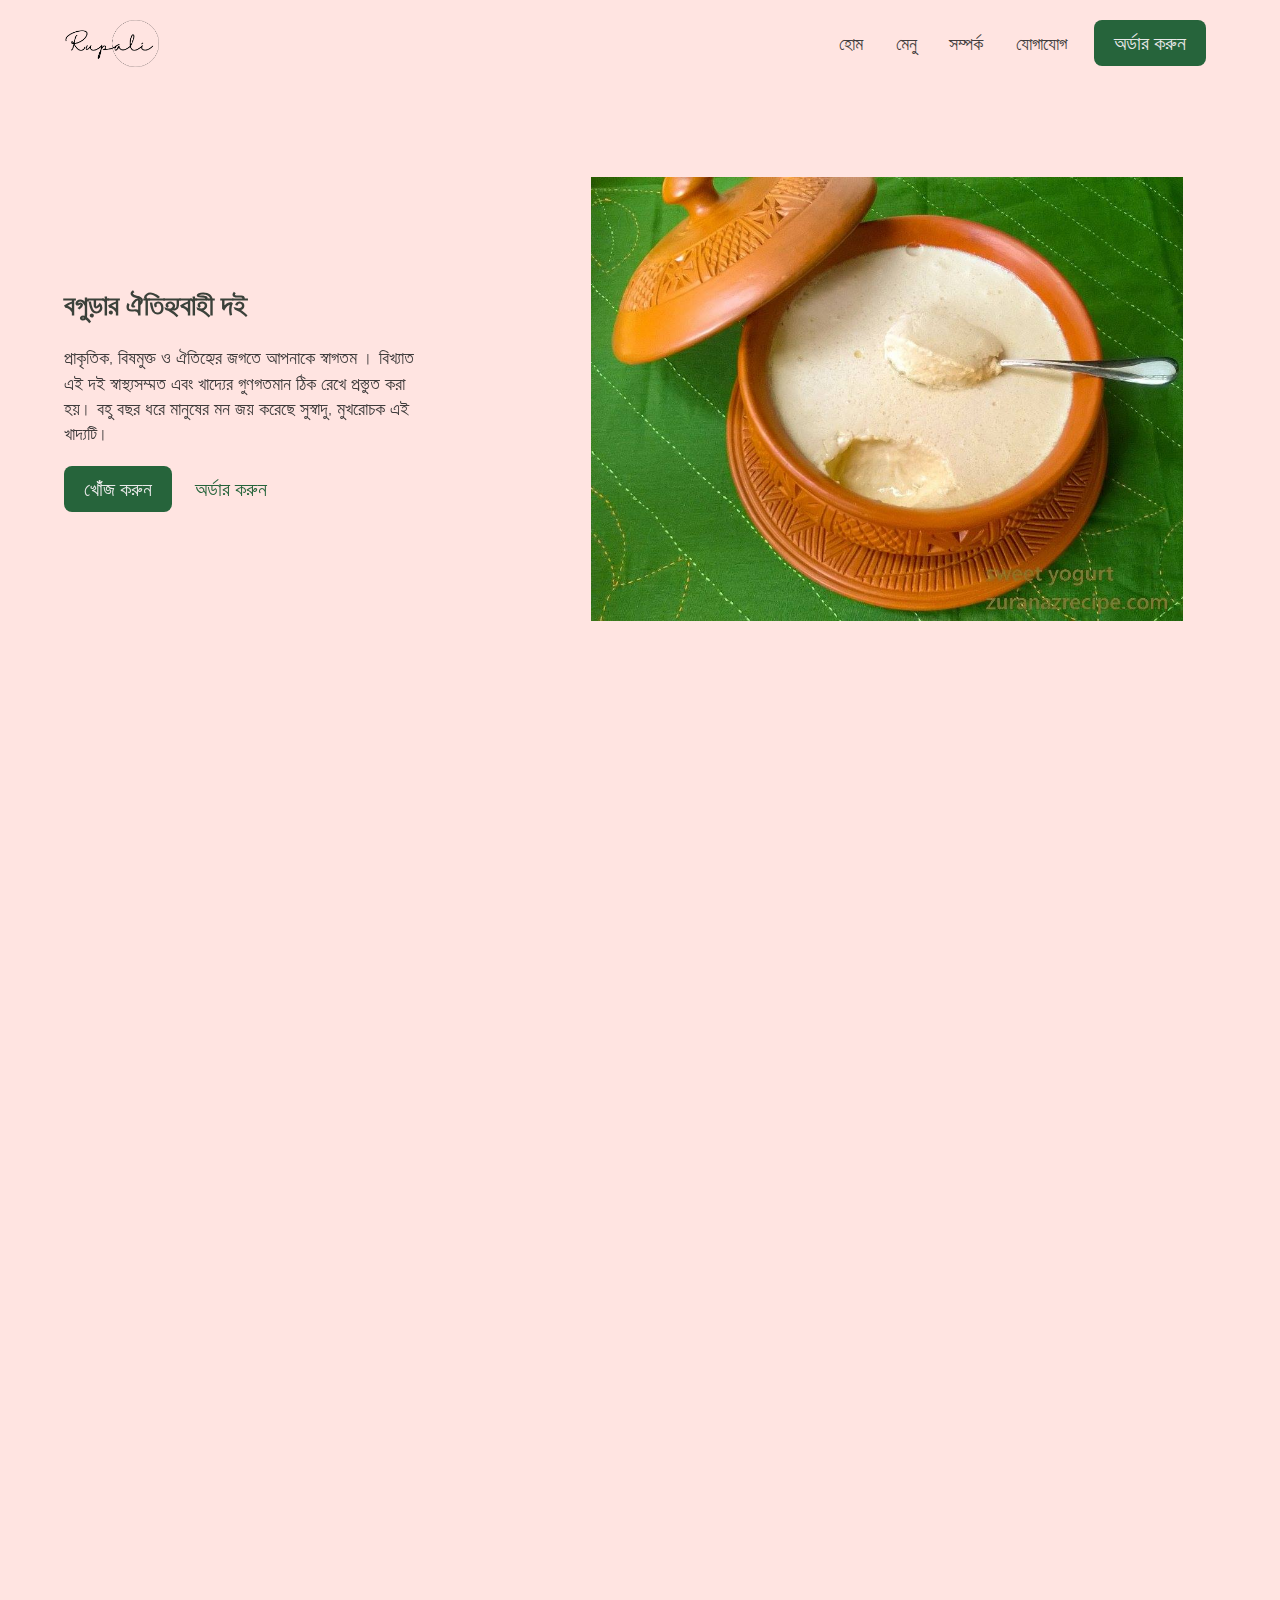
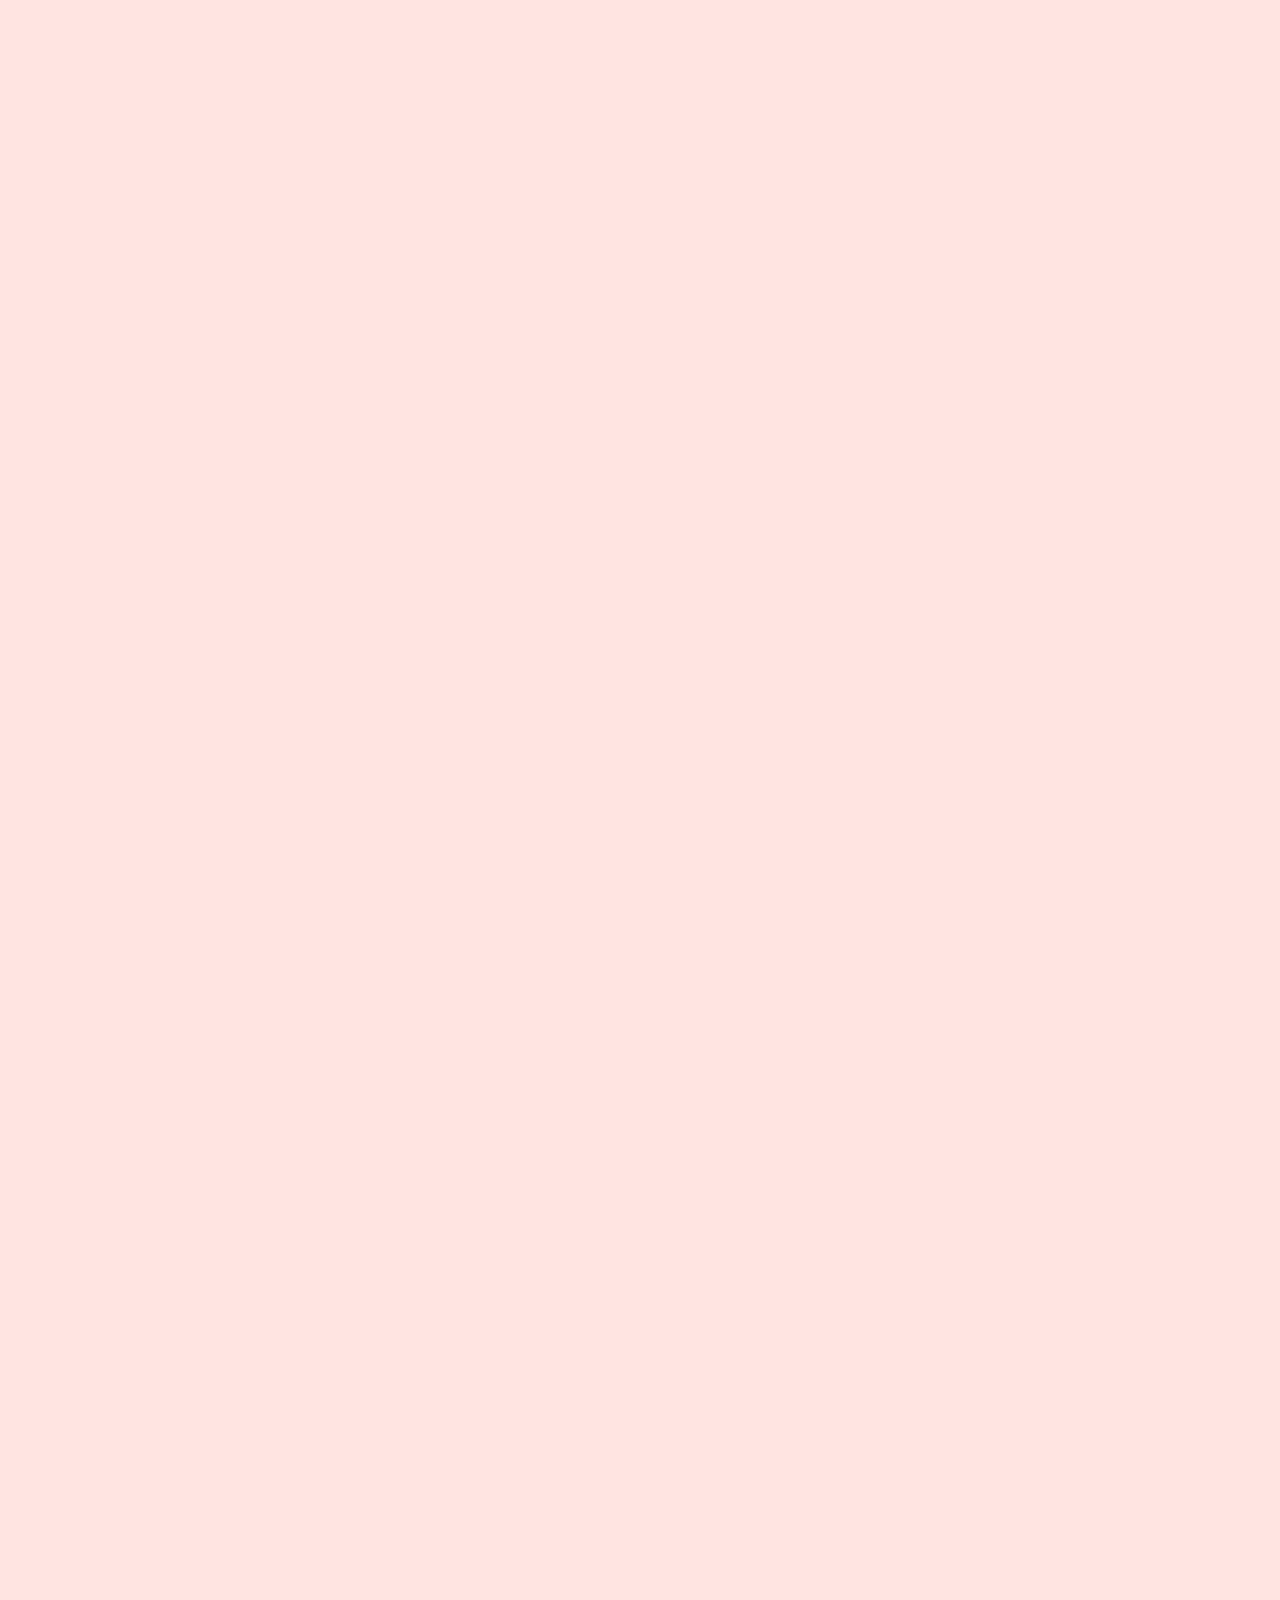
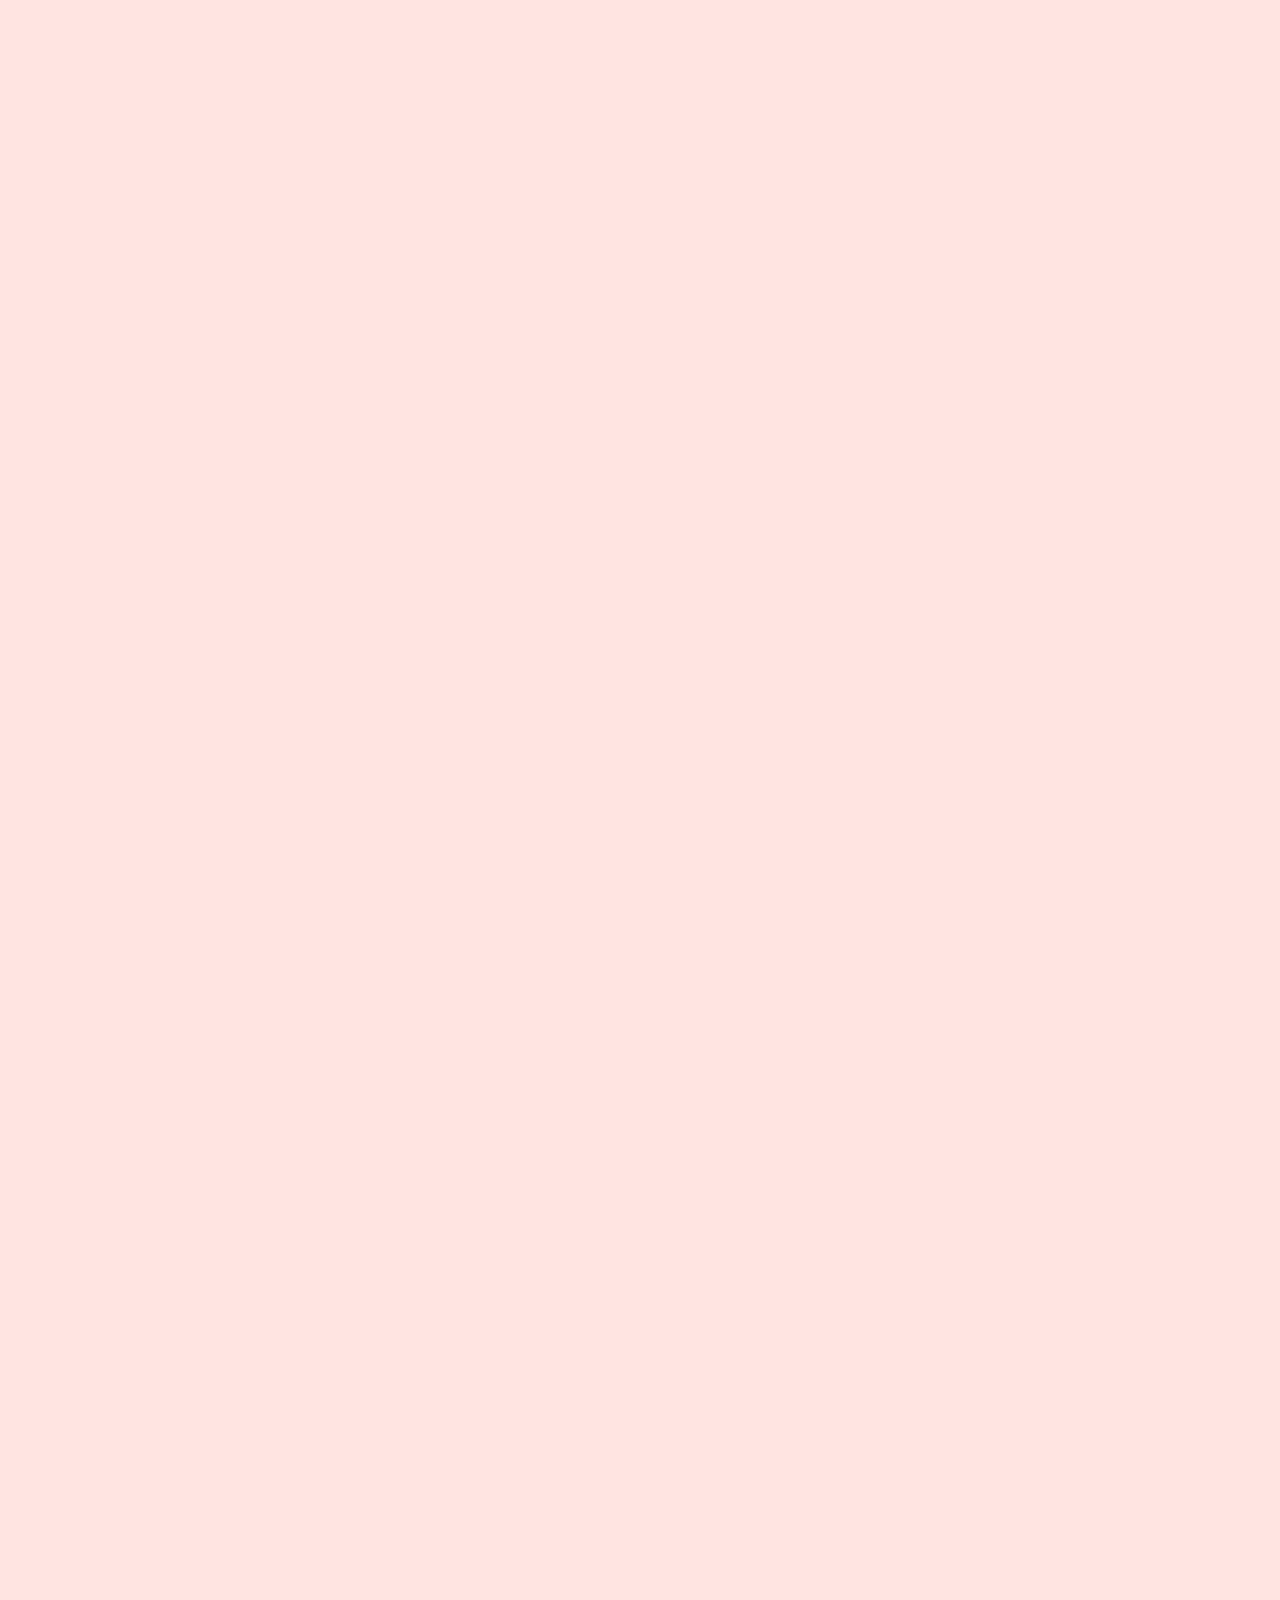
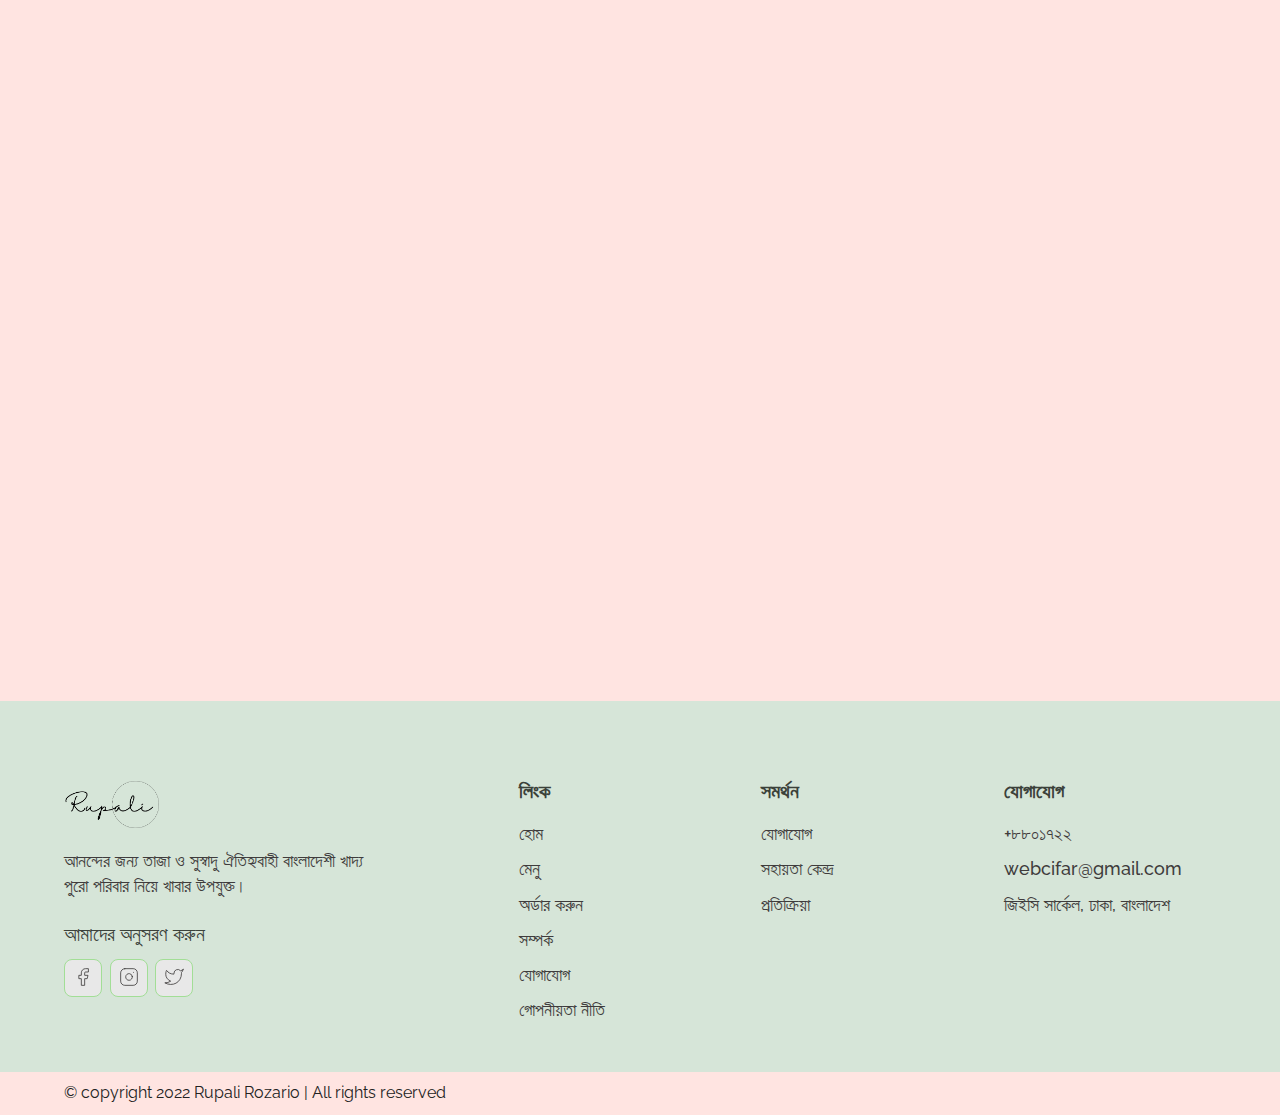
==== commit a3489699: "update" ====
--- a/index.html
+++ b/index.html
@@ -269,7 +269,7 @@
 						<div class="eventsInfo__item__info">
 							<h2 class="eventsInfo__item__title">কর্পোরেটর অনুষ্ঠান</h2>
 							<p class="eventsInfo__item__text">
-								আপনার কর্পোরেটর অনুষ্ঠানের জন্য পারফেক্ট স্থান। আমরা ব্যক্তিগত পার্টির জন্য বিশেষজ্ঞ	
+								মিষ্টিমুখ আপনার কর্পোরেটর অনুষ্ঠানের জন্য পারফেক্ট স্থান। আমরা ব্যক্তিগত পার্টির জন্য বিশেষজ্ঞ	
 							</p>
 						</div>
 					</div>
@@ -280,7 +280,7 @@
 						<div class="eventsInfo__item__info">
 							<h2 class="eventsInfo__item__title">বিবাহ অনুষ্ঠান</h2>
 							<p class="eventsInfo__item__text">
-								রুপালি রোজারিও একটি প্রস্তাব দেয় অন্তরঙ্গ ভাবে অনন্য বিবাহ, একটি দর্শনীয় মধ্যে সেট অভিজ্ঞতা, সেটিং যা অত্যাধুনিক এবং আরামদায়ক	
+								মিষ্টিমুখ একটি প্রস্তাব দেয় অন্তরঙ্গ ভাবে অনন্য বিবাহ, একটি দর্শনীয় মধ্যে সেট অভিজ্ঞতা, সেটিং যা অত্যাধুনিক এবং আরামদায়ক	
 							</p>
 						</div>
 					</div>
--- a/css/home.css
+++ b/css/home.css
@@ -291,6 +291,30 @@
 	}
 
 }
+/* Events Media section styles */
+.eventsMedia__wrapper{
+	display: flex;
+	gap: 1rem;
+}
+.eventsMedia__1{
+	position: relative;
+}
+.eventsMedia__1__playButton{
+	display: inline-block;
+	position: absolute;
+	left: 50%;
+	top: 50%;
+	transform: translate(-50%, -50%);
+	max-width: 50px;
+}
+@media only screen and (min-width: 768px){
+	.eventsMedia__wrapper{
+		gap: 2rem;
+	}
+	.eventsMedia__1__playButton{
+		max-width: 100px;
+	}
+}
 
 
 /* Events Info section style */
@@ -305,7 +329,7 @@
 	display: flex;
 	gap: 1rem;
 	padding: 1rem;
-	background: var(--lightgreen-1);
+	background: var(--red-2);
 	margin-bottom: 1.5rem;
 	border-radius: 12px;
 }
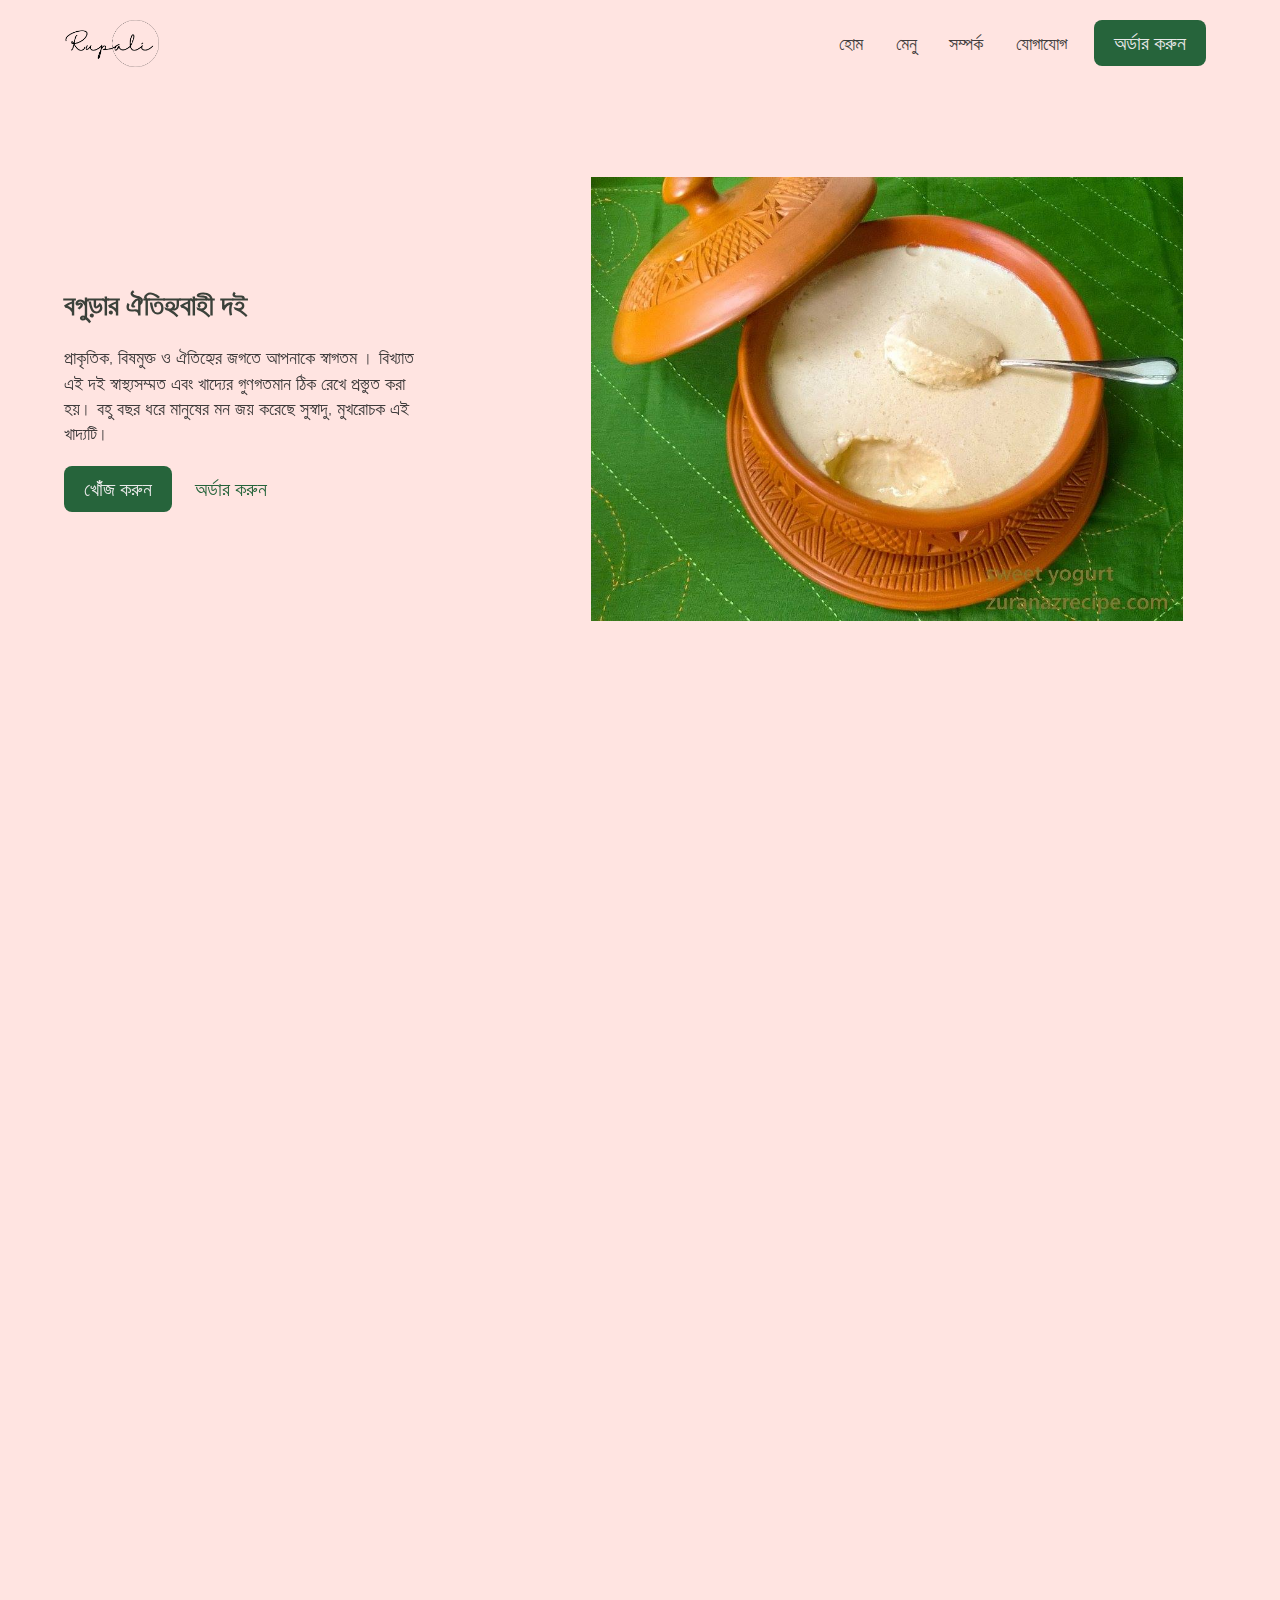
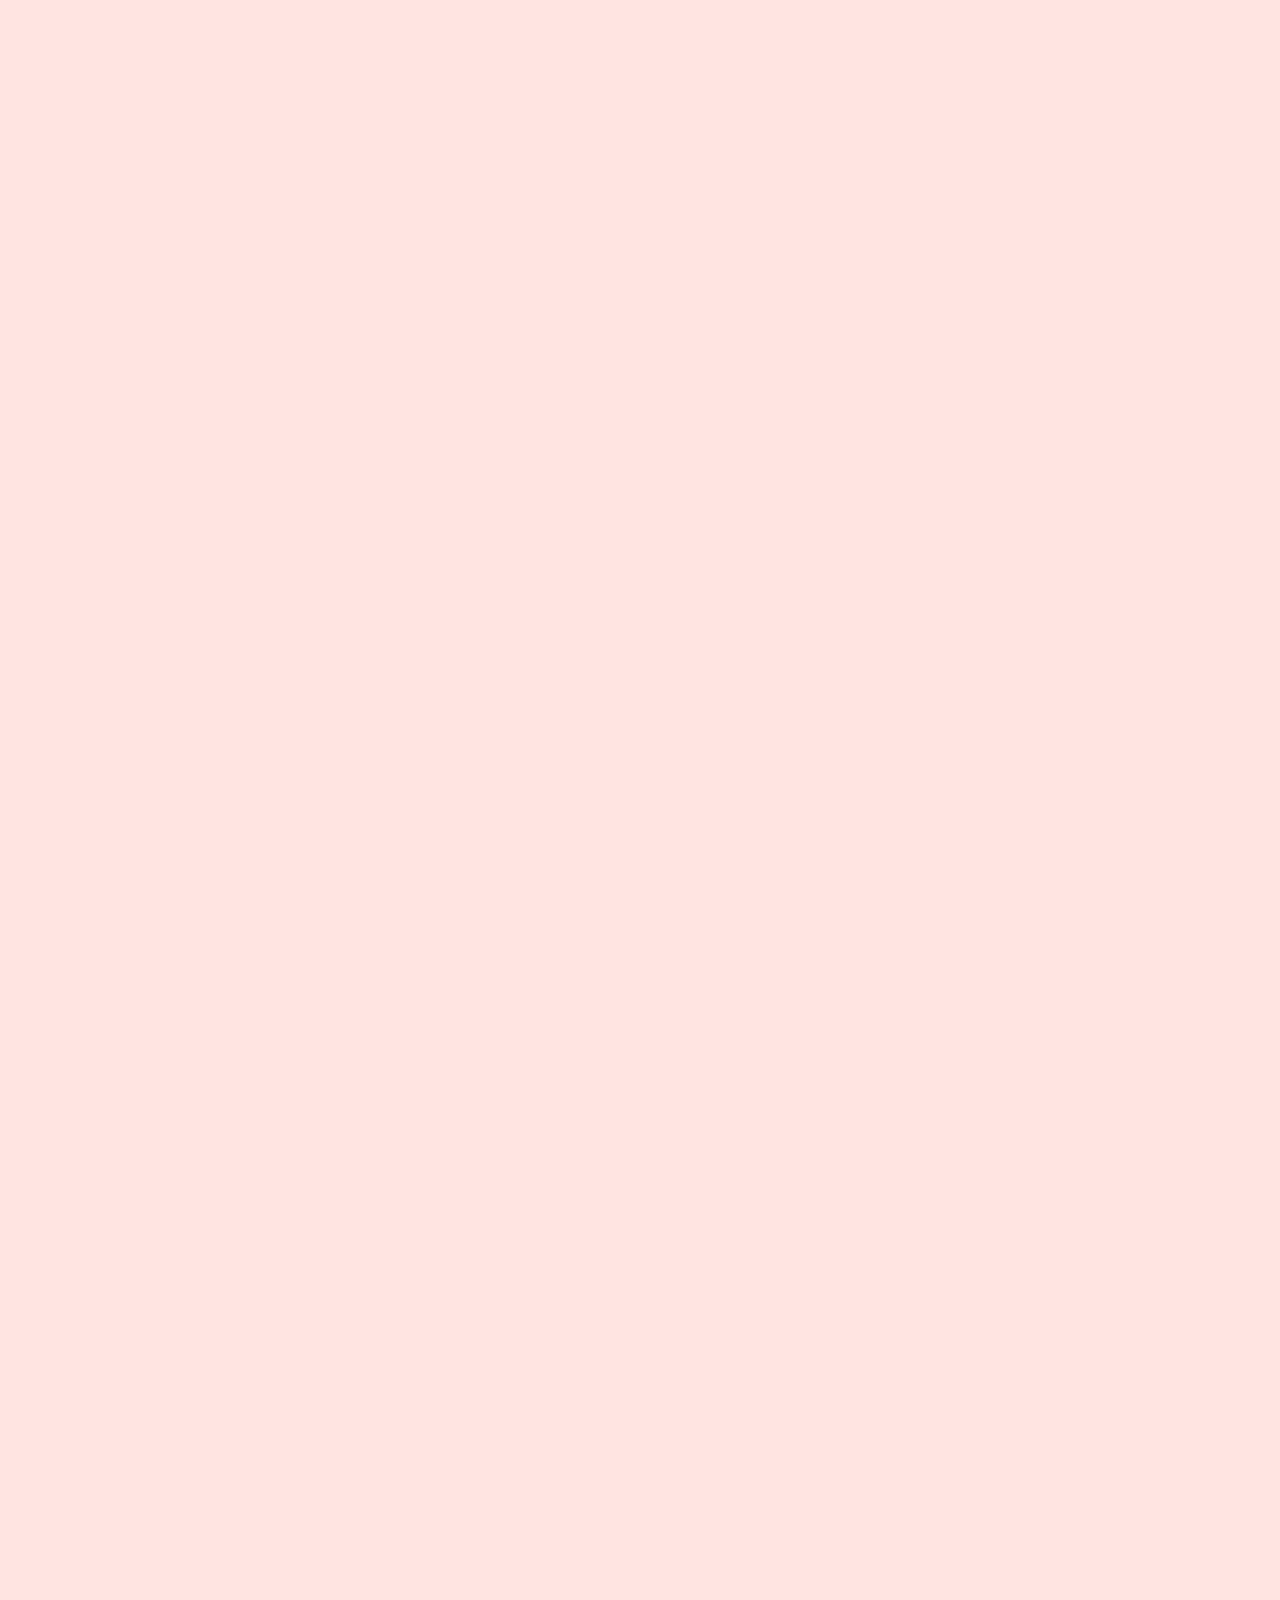
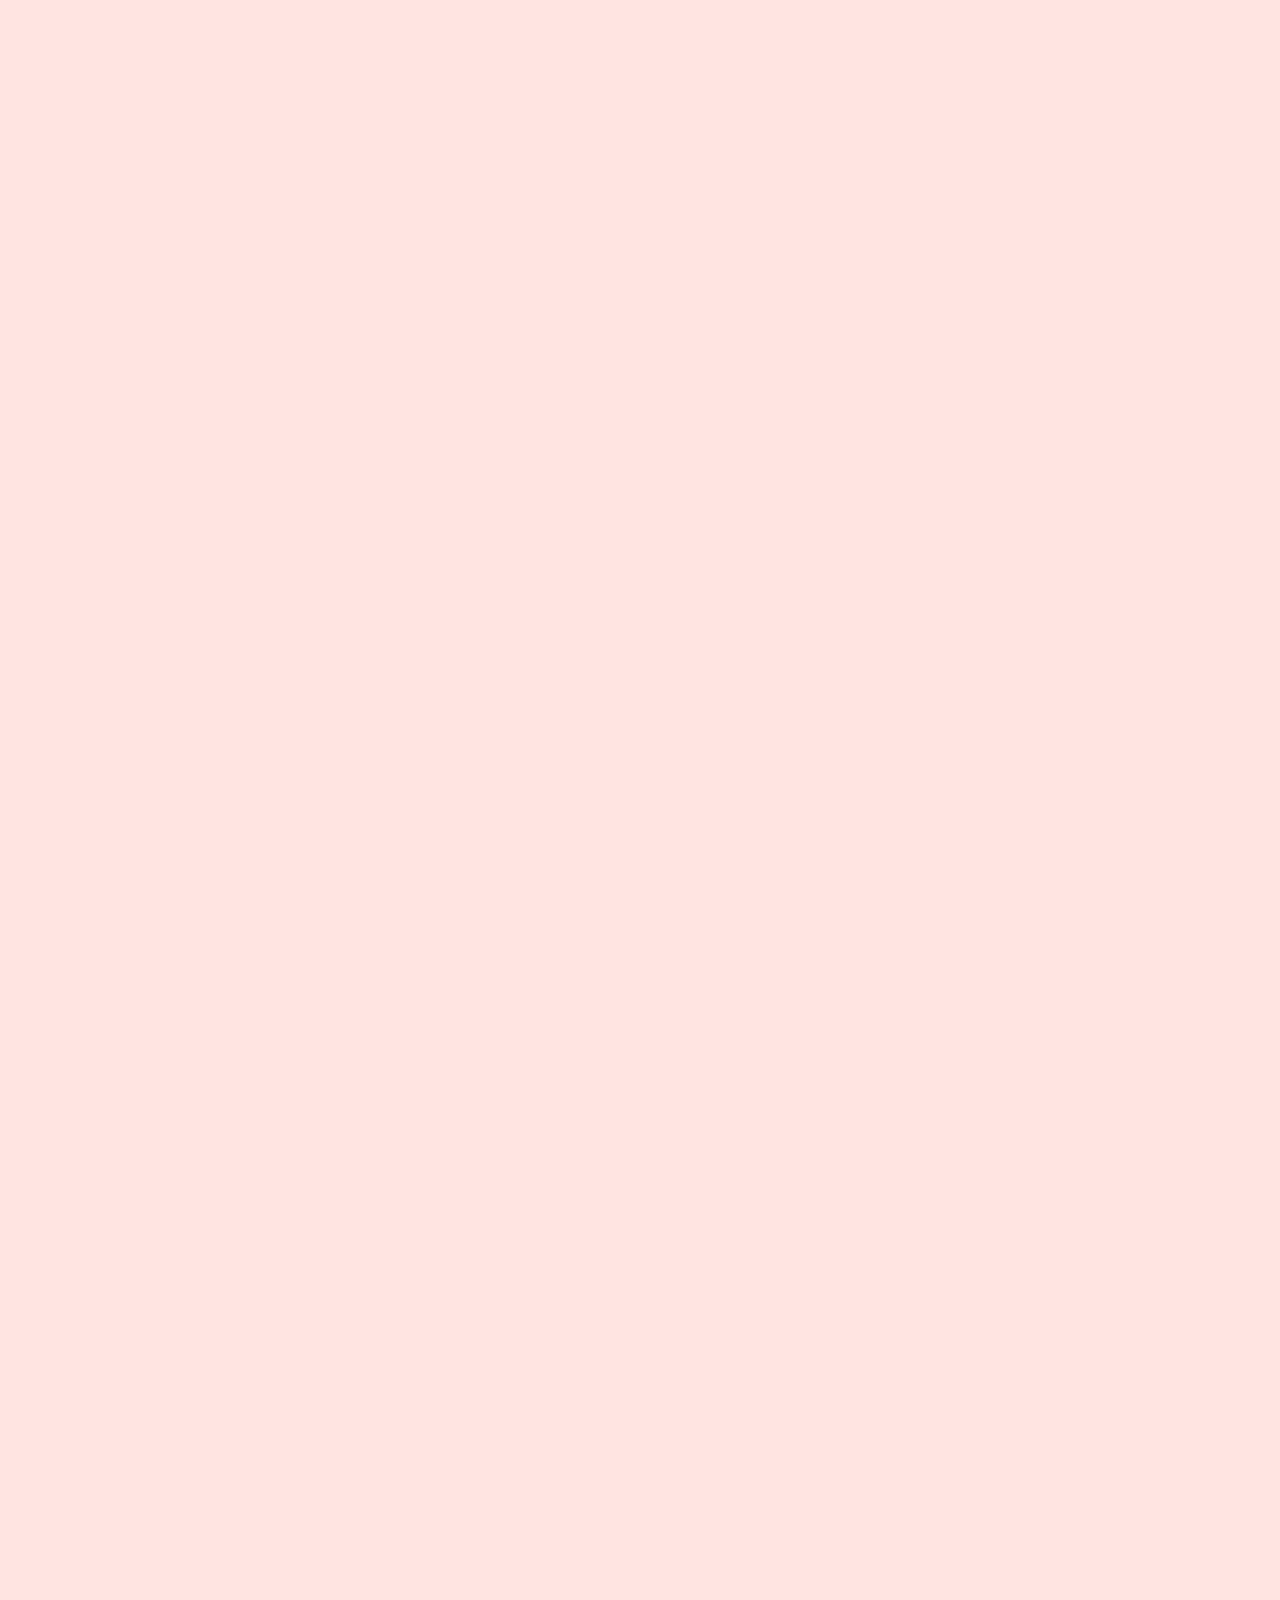
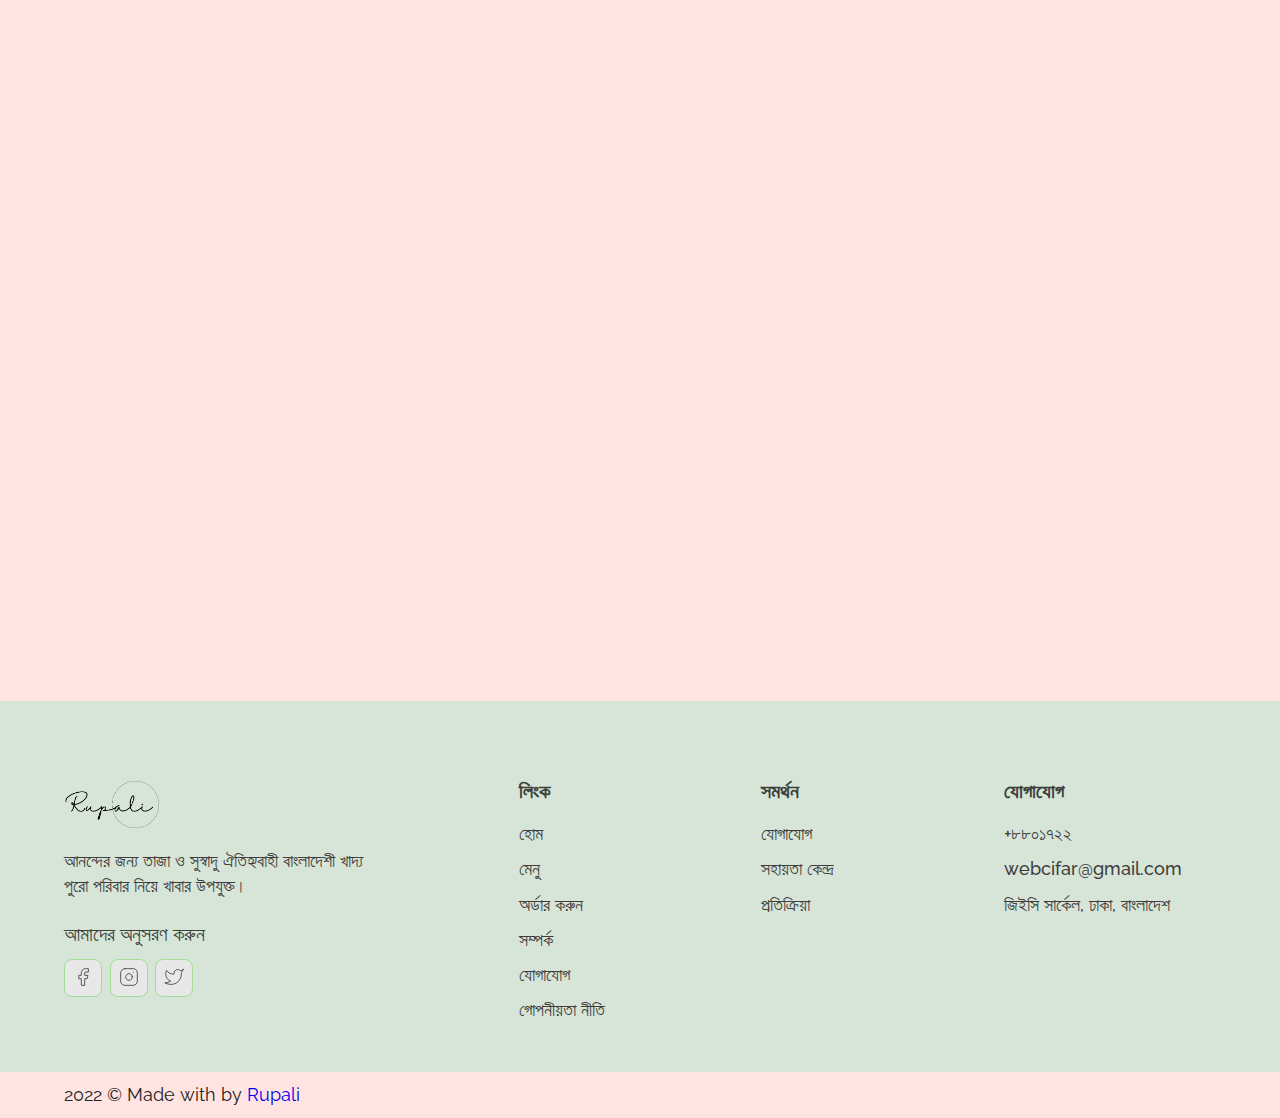
==== commit 02df5e71: "up" ====
--- a/index.html
+++ b/index.html
@@ -499,7 +499,7 @@
 <div id="copyright">
 	<div class="container">
 		<p class="copyright__text">
-			© copyright 2022 Rupali Rozario | All rights reserved	
+			<p class="m-0 text-center text-muted">2022  &copy; Made with <i class="fa-solid fa-heart" style="color:rgb(220, 25, 25);"></i> by <a href="https://github.com/rupalisisilia" target="_blank" class="">Rupali</a></p>	
 		</p>
 	</div>
 </div>
--- a/css/components.css
+++ b/css/components.css
@@ -213,6 +213,9 @@
 	}
 }
 /* storeInfo styles */
+#storeInfo{
+	background-color: var(--lightgreen-2);
+}
 .storeInfo__wrapper{
 	display: flex;
 	align-items: stretch;
@@ -338,6 +341,7 @@
 /* form styles */
 #form{
 	padding: 5rem 0;
+	background-color: var(--lightgreen-2);
 }
 .form__title{
 	font-size: 1.8rem;
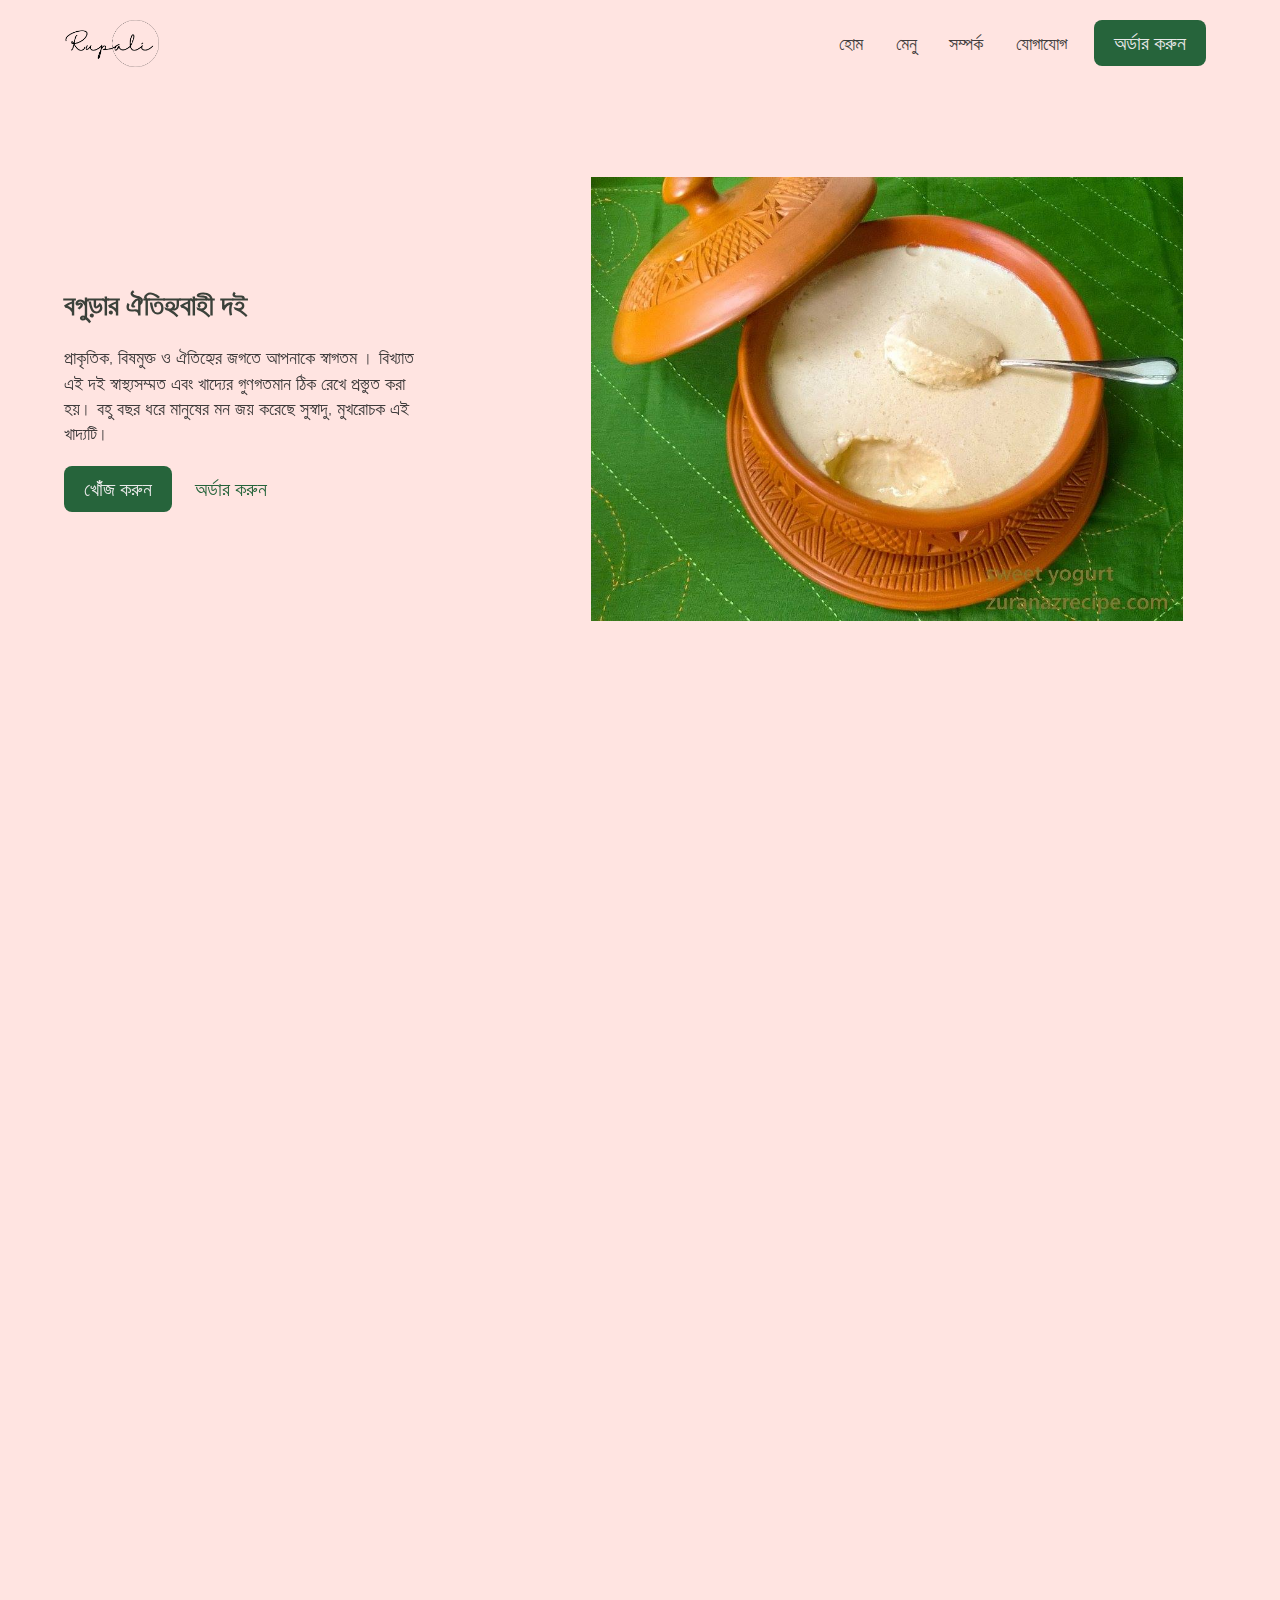
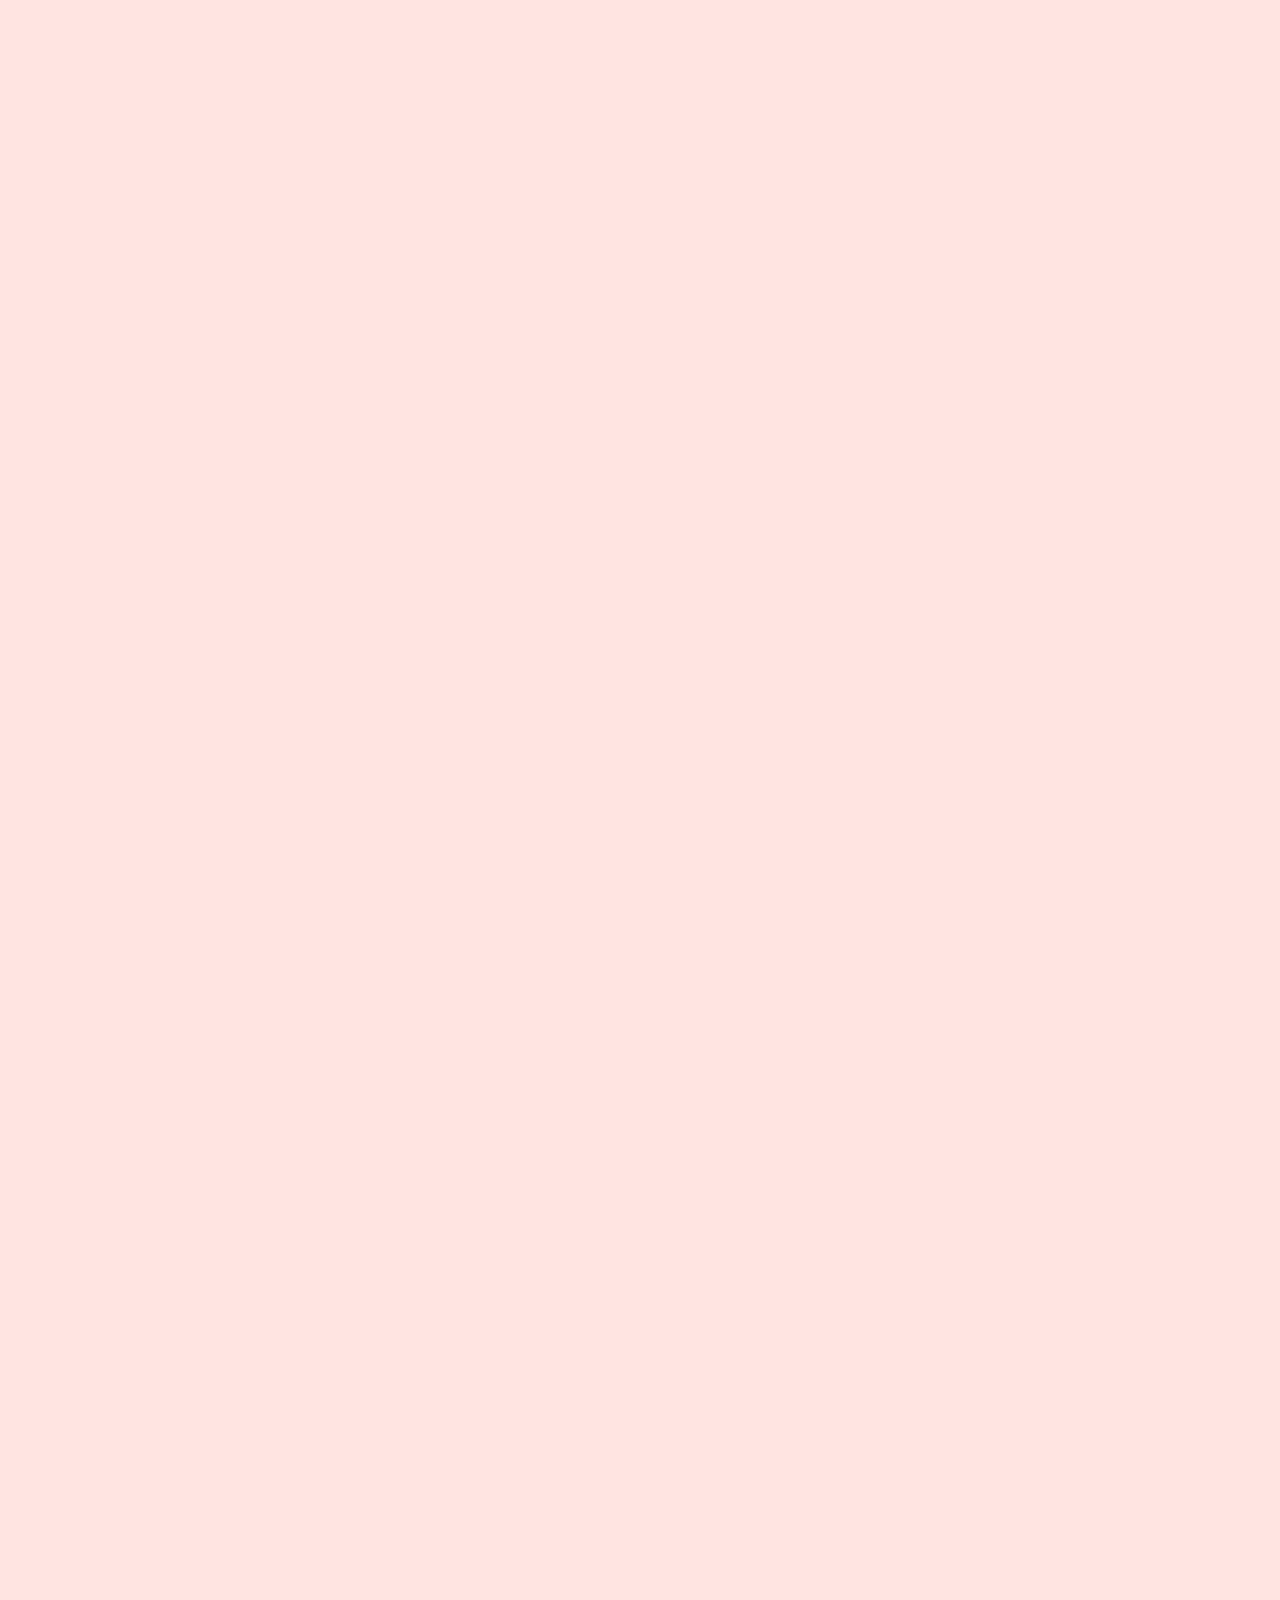
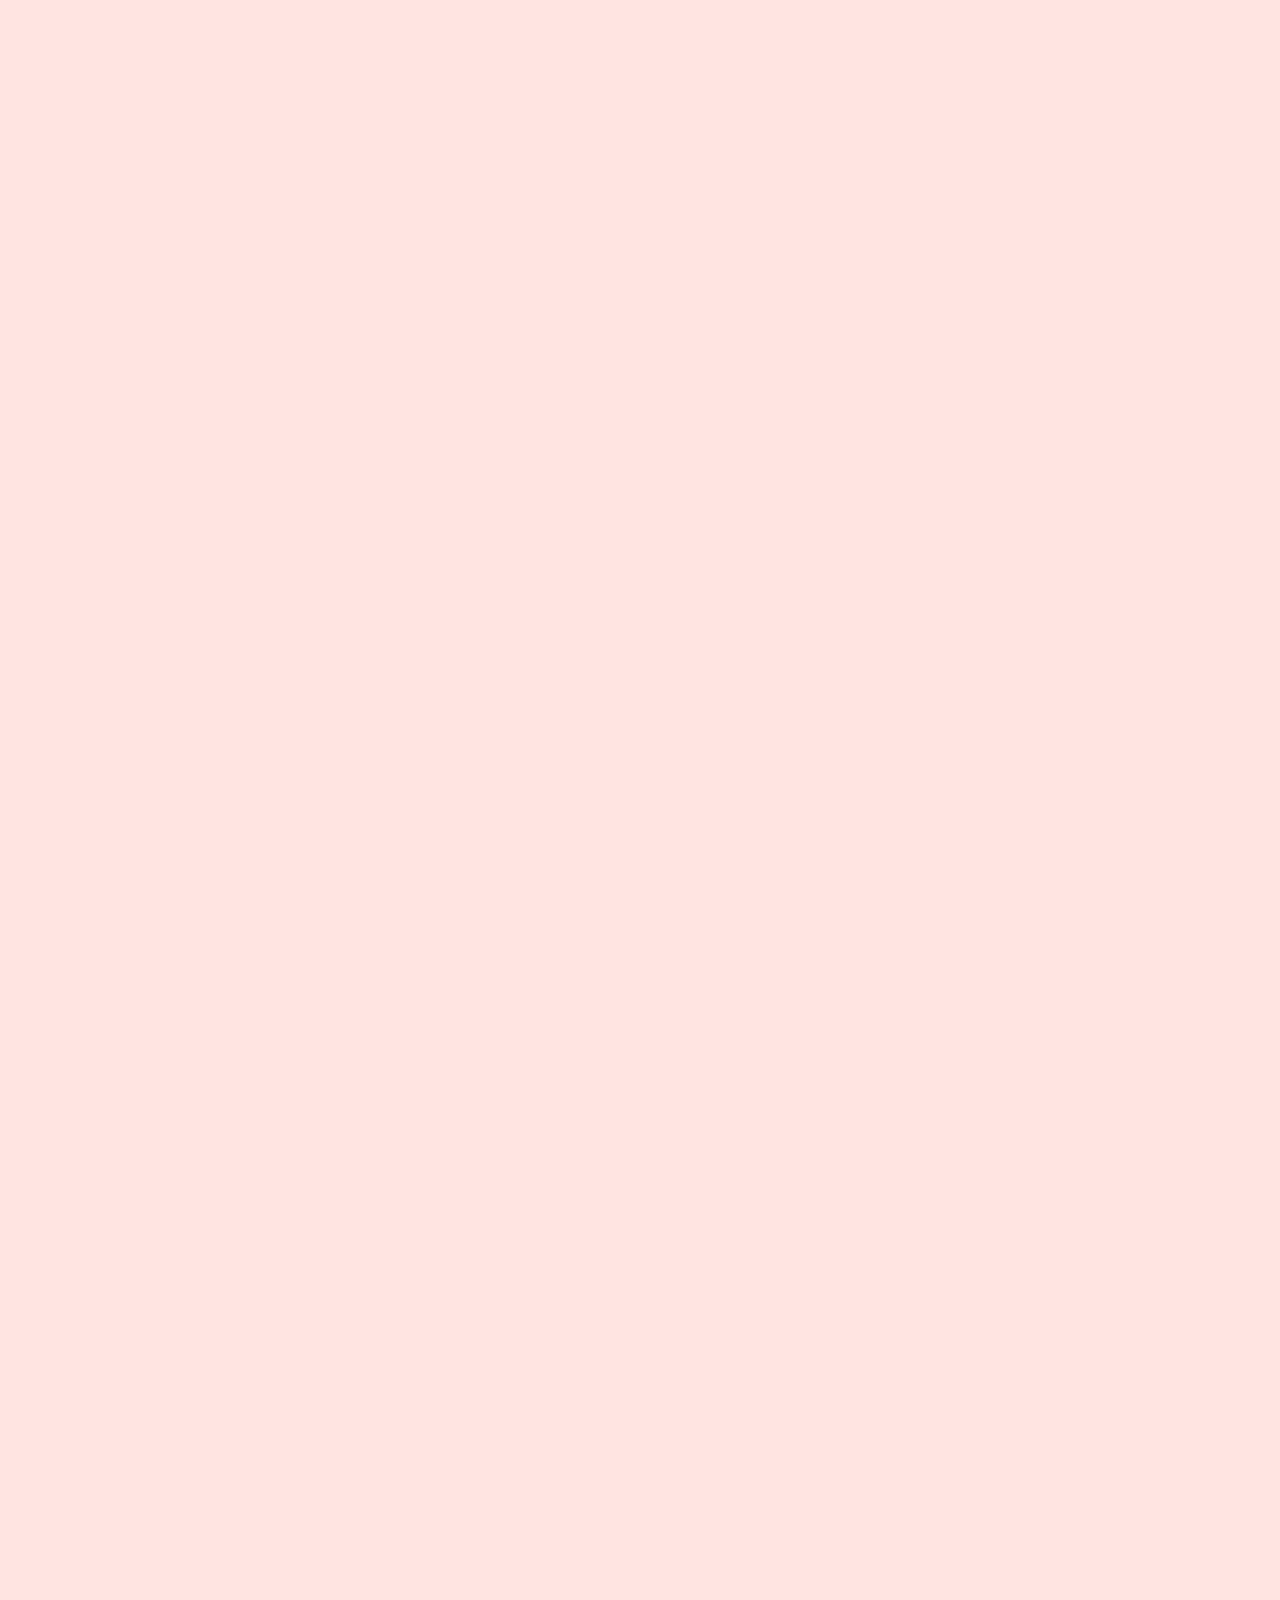
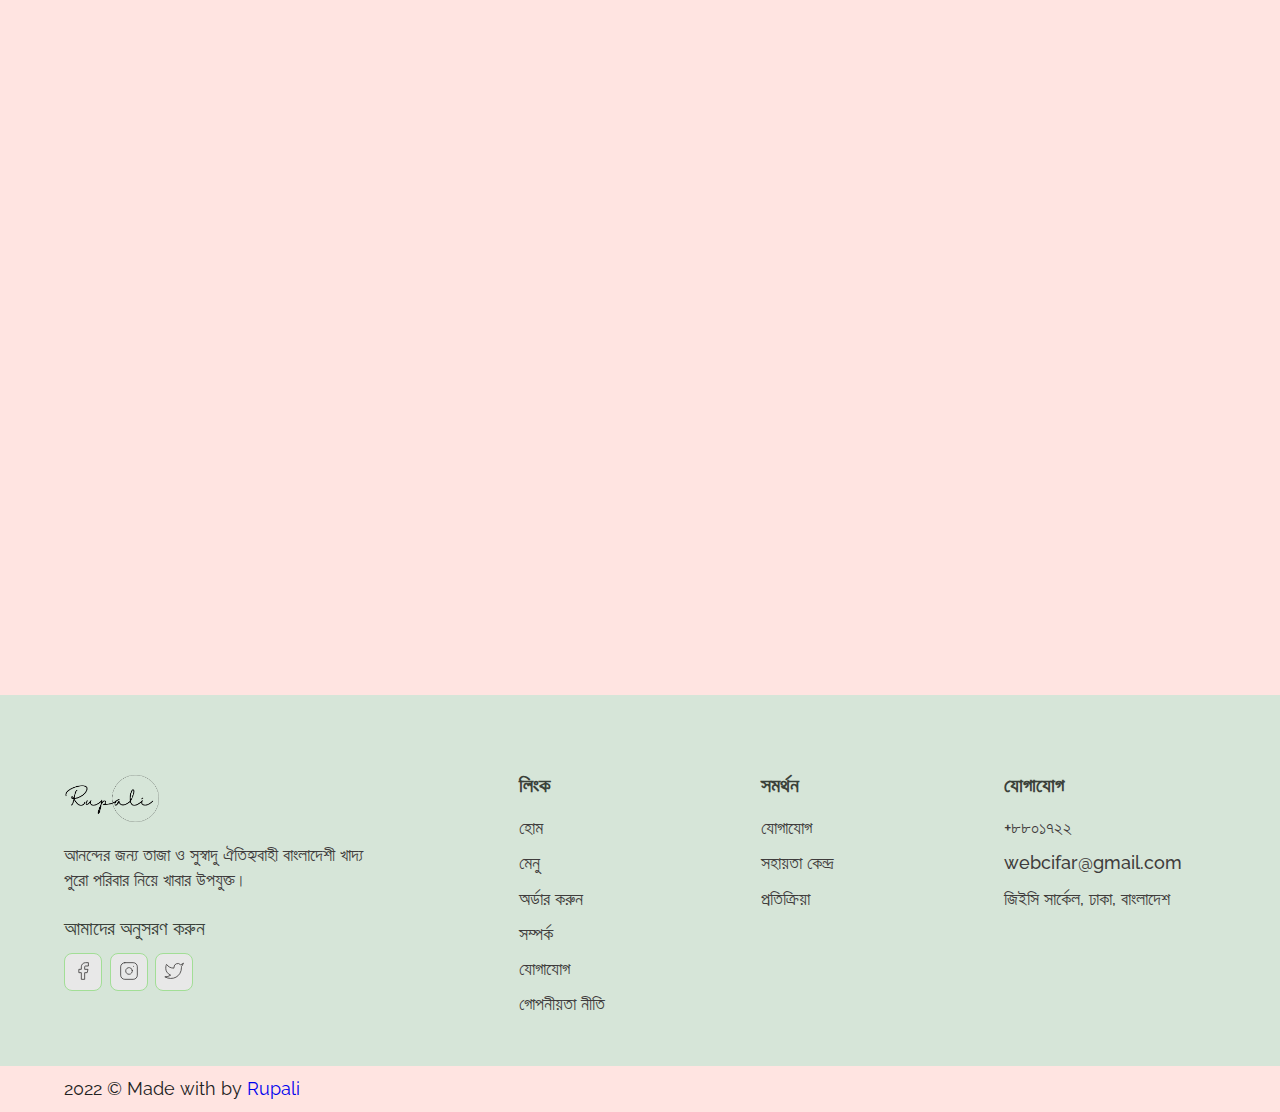
==== commit 7a902769: "up date" ====
--- a/index.html
+++ b/index.html
@@ -5,6 +5,9 @@
 	<meta http-equiv="X-UA-Compatible" content="IE=edge">
 	<meta name="viewport" content="width=device-width, initial-scale=1.0">
 	<title>Rupali Rozario</title>
+
+	<link rel="stylesheet" href="https://cdnjs.cloudflare.com/ajax/libs/font-awesome/6.2.0/css/all.min.css" integrity="sha512-xh6O/CkQoPOWDdYTDqeRdPCVd1SpvCA9XXcUnZS2FmJNp1coAFzvtCN9BmamE+4aHK8yyUHUSCcJHgXloTyT2A==" crossorigin="anonymous" referrerpolicy="no-referrer" />
+
 	<link rel="stylesheet" href="css/reset.css">
 	<link rel="stylesheet" href="css/globalStyles.css">
 	<link rel="stylesheet" href="css/components.css">
@@ -406,24 +409,26 @@
 	</section>
 	<!--End Testimonial Section-->
 	<!--Newsletter section-->
-	<section id="newsletter" data-aos="fade-up">
-		<div class="container">
-			<div class="newsletter__wrapper">
-				<div class="newsletter__info">
-					<h3 class="newsletter__title">খবরপত্র যোগ করুন </h3>
-					<p class="newsletter__text">সর্বশেষ নতুন খবর এবং সাম্প্রতিক সঙ্গে অবহিত থাকতে যোগ হন।</p>
-				</div>
-				<div class="newsletter__form">
-					<form>
-						<label for="email">
-							<input type="email" placeholder="তোমার ইমেইলের ঠিকানা">
-						</label>
-						<button type="submit">যোগ করুন</button>
-					</form>
-				</div>
-			</div>
-		</div>
-	</section>
+	<div>
+		<section id="newsletter" data-aos="fade-up">
+			<div class="container">
+				<div class="newsletter__wrapper">
+					<div class="newsletter__info">
+						<h3 class="newsletter__title">খবরপত্র যোগ করুন </h3>
+						<p class="newsletter__text">সর্বশেষ নতুন খবর এবং সাম্প্রতিক সঙ্গে অবহিত থাকতে যোগ হন।</p>
+					</div>
+					<div class="newsletter__form">
+						<form>
+							<label for="email">
+								<input type="email" placeholder="আপনার ইমেইল ঠিকানা">
+							</label>
+							<button type="submit">যোগ করুন</button>
+						</form>
+					</div>
+				</div>
+			</div>
+		</section>
+	</div>
 	<!--End Newsletter section-->
 	<!--footer-->
 	<footer>
--- a/css/home.css
+++ b/css/home.css
@@ -602,11 +602,12 @@
 }
 .newsletter__form input::placeholder{
 	color: rgb(168, 166, 166);
+	font-size: 1.2rem;
 }
 .newsletter__form button[type='submit']{
 	background-color: var(--green-1);
 	color: var(--white-1);
-	font-size: 1.4rem;
+	font-size: 1.2rem;
 	border: none;
 	padding: 0 2rem;
 	height: 100%;
@@ -625,7 +626,7 @@
 		flex: 1;
 	}
 	.newsletter__title{
-		font-size: 3.6rem;
+		font-size: 3rem;
 		margin-bottom: 2rem;
 	}
 	.newsletter__text{
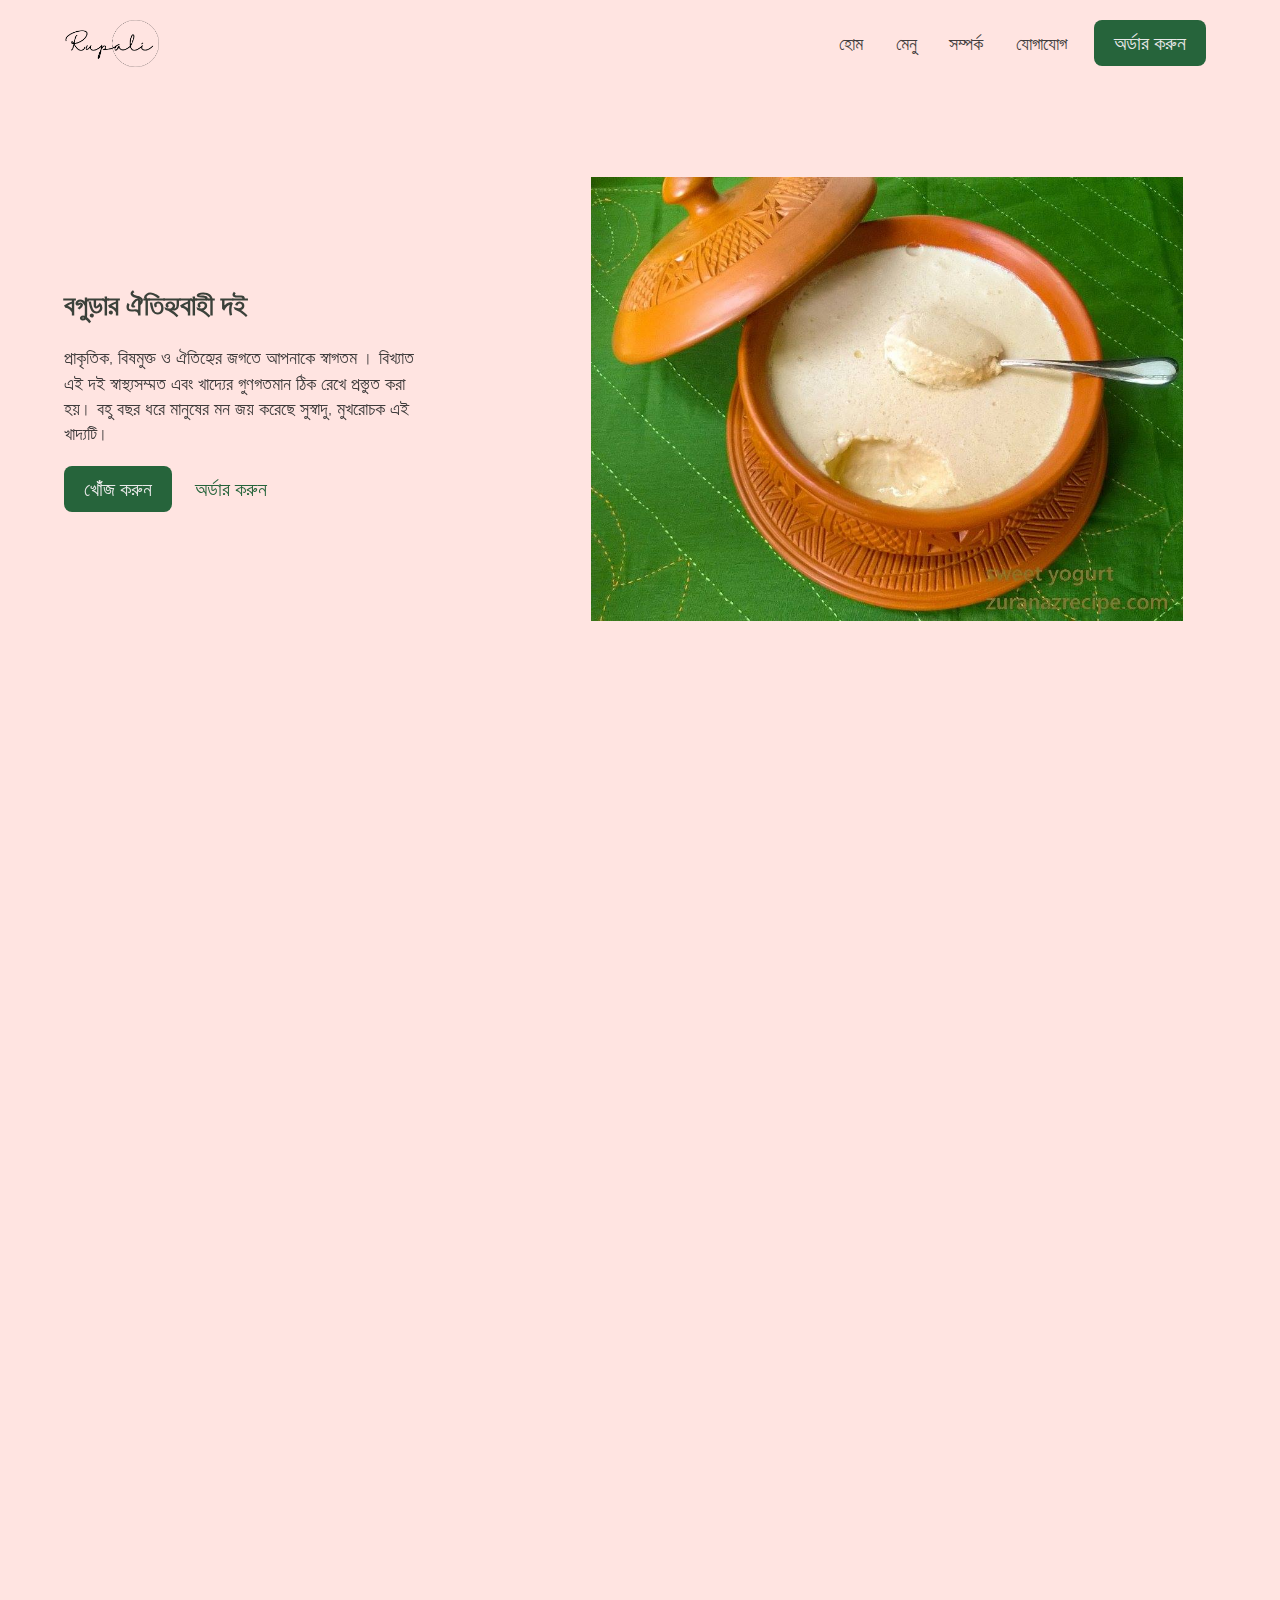
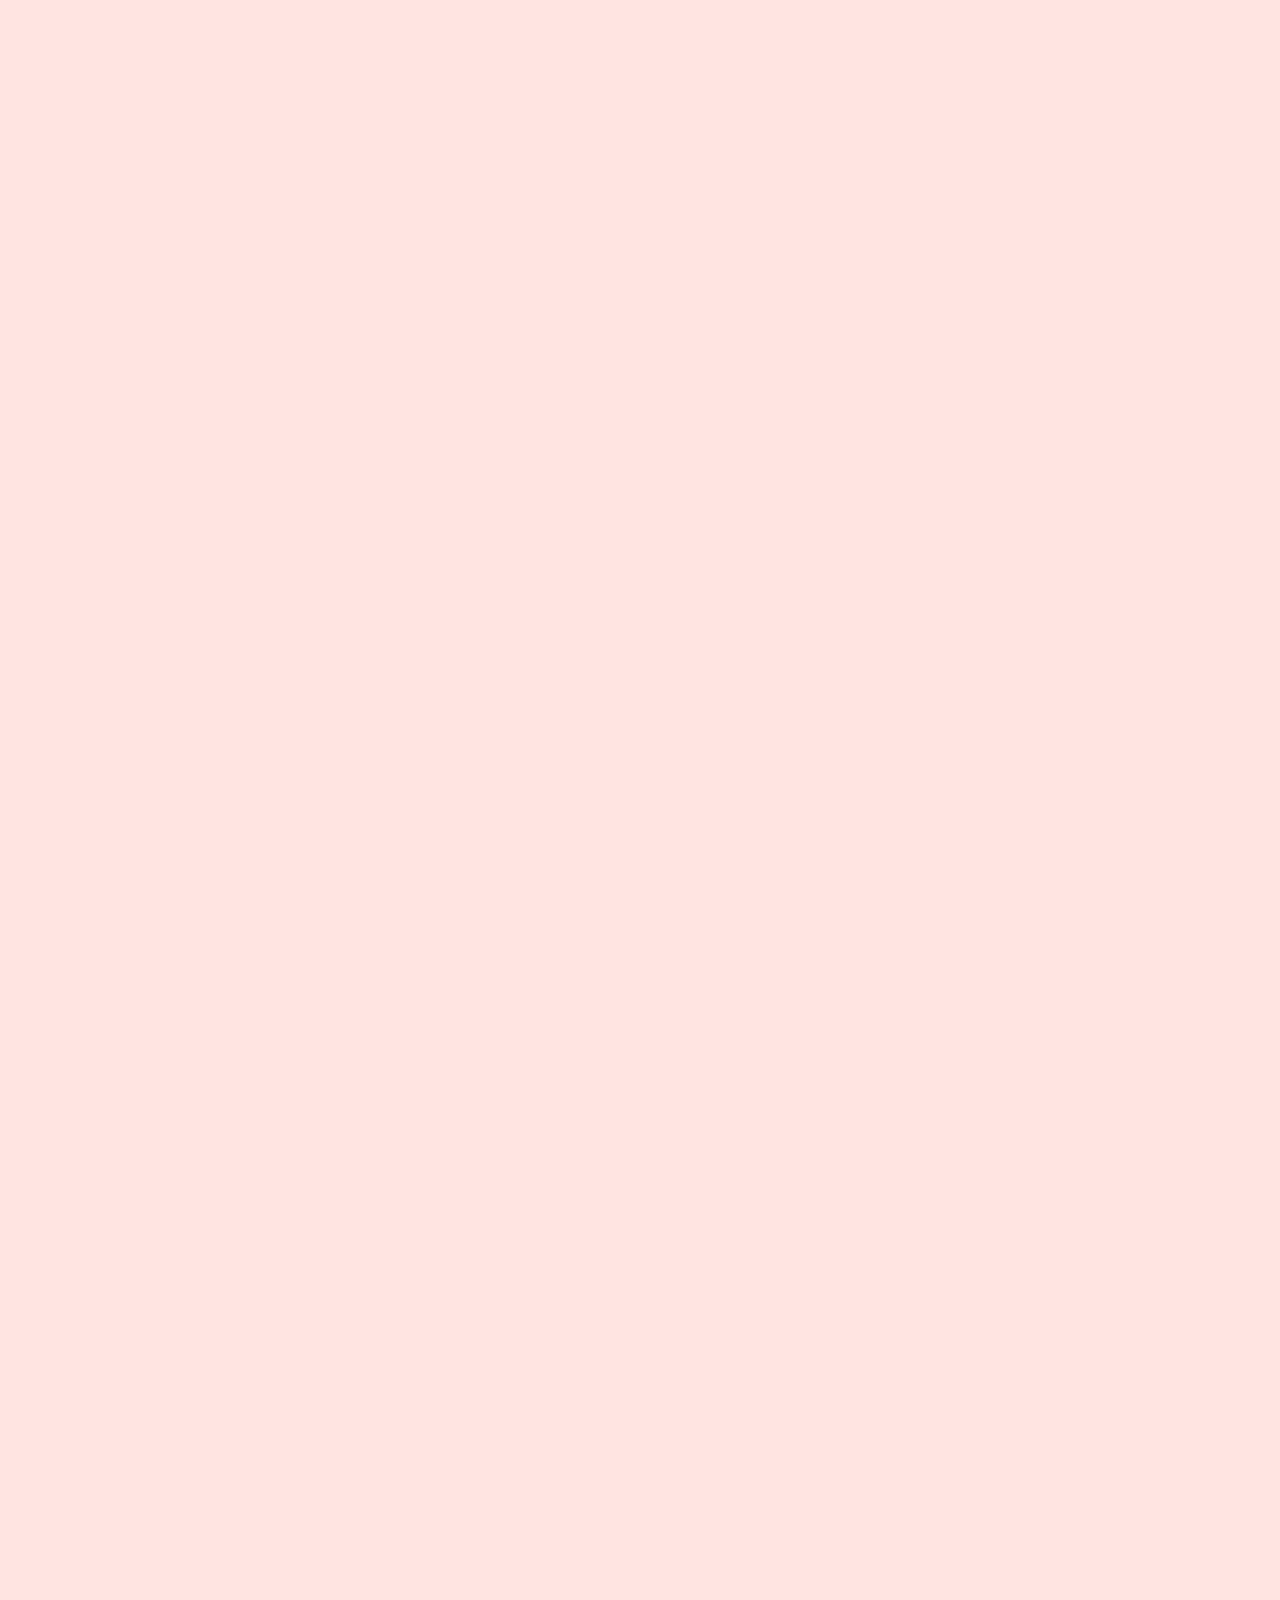
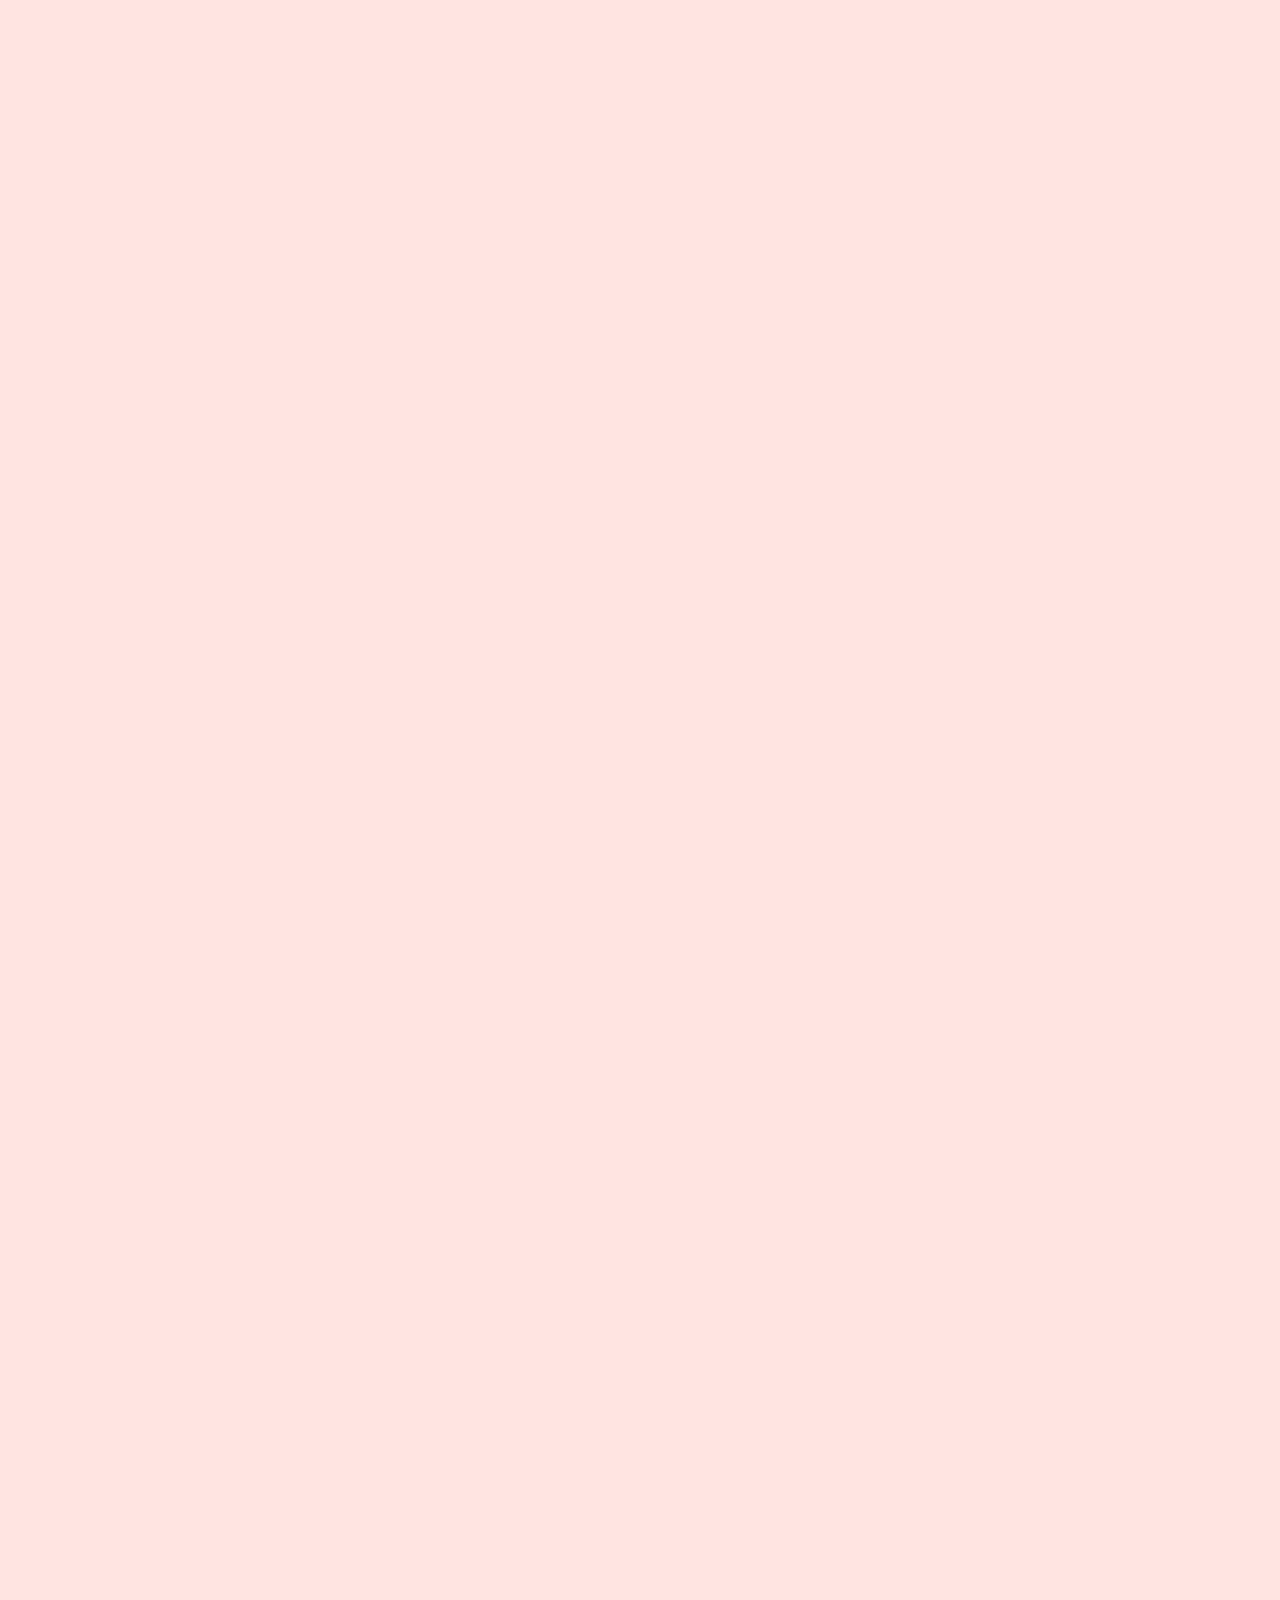
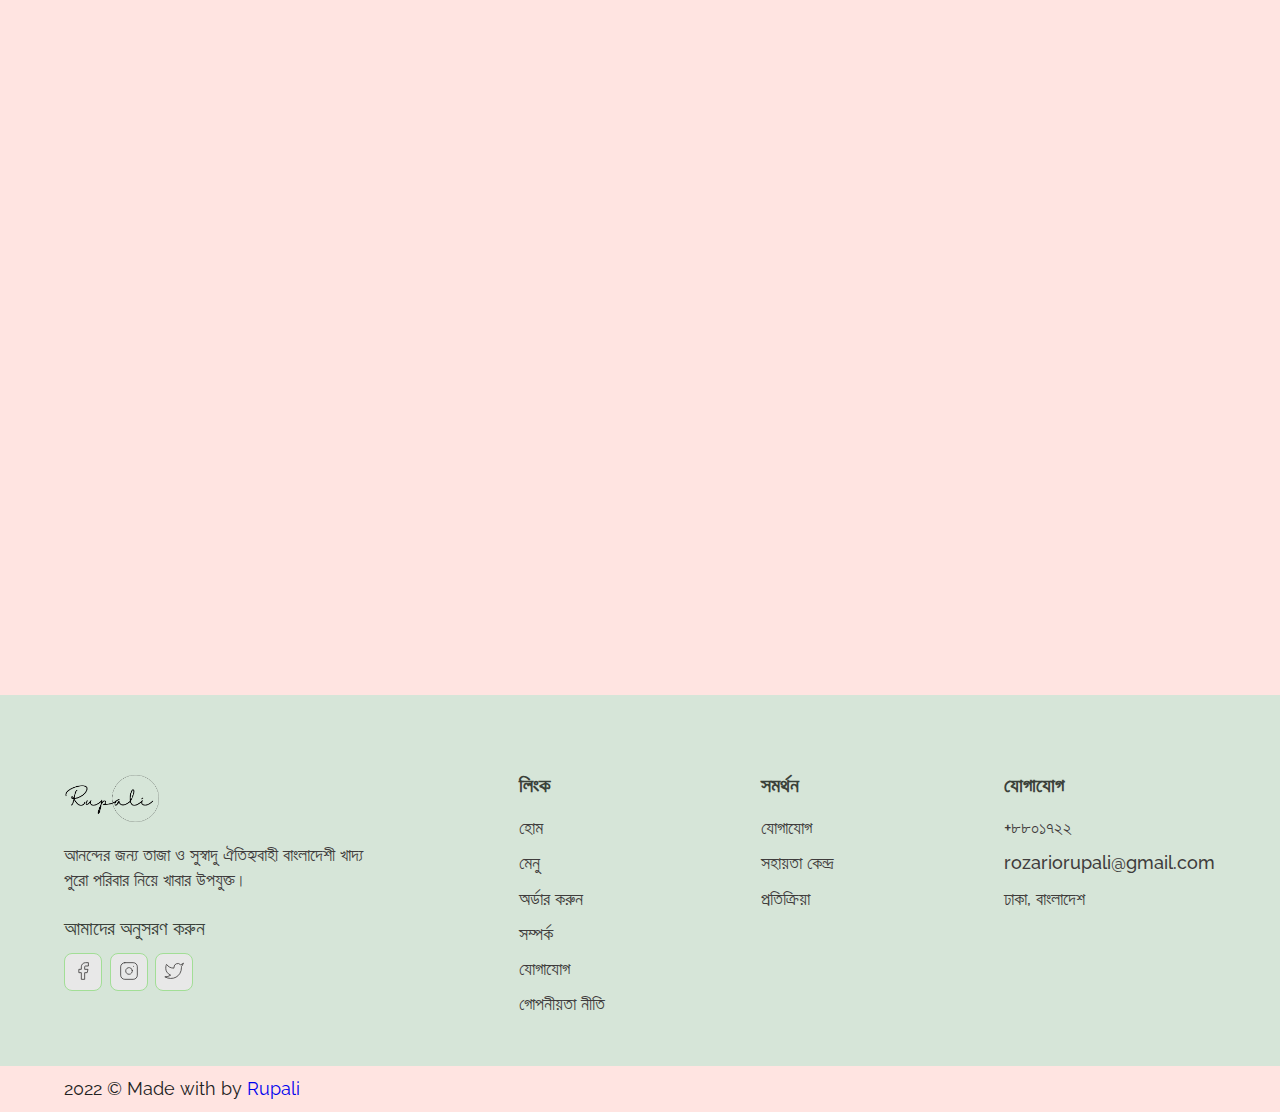
==== commit 11882ff7: "up" ====
--- a/index.html
+++ b/index.html
@@ -19,7 +19,7 @@
 <body>
 	<!-- nav section -->
 	<div class="nav">
-		<div class="container">
+		<div class="container" style="cursor: pointer;">
 			<div class="nav__wrapper">
 				<a href="./index.html" class="logo">
 					<img src="./images/rupali-logo.png" alt="Rupali's Rozario" style="width: 95px;">
@@ -49,7 +49,7 @@
 	<!-- end nav section -->
 	<!--Hero section-->
 	<section id="hero">
-		<div class="container">
+		<div class="container" style="cursor: pointer;">
 			<div class="hero__wrapper">
 				<div class="hero__left" data-aos="fade-right">
 					<div class="hero__left__wrapper">
@@ -72,7 +72,7 @@
 	<!--End Hero section-->
 	<!--storeInfo section-->
 	<section id="storeInfo" data-aos="fade-up">
-		<div class="container">
+		<div class="container" style="cursor: pointer;">
 			<div class="storeInfo__wrapper">
 				<div class="storeInfo__item">
 					<div class="storeInfo__icon">
@@ -114,7 +114,7 @@
 
 	<!--Our Specials section-->
 	<section id="Our Specials" data-aos="fade-up"> 
-		<div class="container">
+		<div class="container" style="cursor: pointer;">
 			<div class="OurSpecials__wrapper">
 			  <div class="OurSpecials__left">
 				 <div class="OurSpecials__item">
@@ -158,7 +158,7 @@
 
 	<!-- Top Dishes -->
 	<section id="dishGrid" data-aos="fade-down">
-		<div class="container">
+		<div class="container" style="cursor: pointer;">
 			<h2 class="dishGrid__title">
 				শীর্ষ তালিকায়
 			</h2>
@@ -214,7 +214,7 @@
 	<!-- end Top Dishes -->
 	<!-- Discount section -->
 	<section id="discount" data-aos="fade-up">
-		<div class="container">
+		<div class="container" style="cursor: pointer;">
 			<div class="discount__wrapper">
 				<div class="discount__images">
 					<div class="discount__img1">
@@ -245,7 +245,7 @@
 	<!-- end Discount section -->
 	<!--Events Media section-->
 	<section id="eventsMedia" data-aos="fade-up">
-		<div class="container">
+		<div class="container" style="cursor: pointer;">
 			<div class="eventsMedia__wrapper">
 				<div class="eventsMedia__1">
 					<img src="./images/eventsMedia1.png" alt="events">
@@ -262,7 +262,7 @@
 	<!--End Events Media section-->
 	<!--Events Info section-->
 	<section id="eventsInfo" data-aos="fade-up"> 
-		<div class="container">
+		<div class="container" style="cursor: pointer;">
 			<div class="eventsInfo__wrapper">
 				<div class="eventsInfo__left">
 					<div class="eventsInfo__item">
@@ -301,7 +301,7 @@
 	<!--End Events Info section-->
 	<!--Why Us section-->
 	<section id="whyUs">
-	    <div class="container">
+	    <div class="container" style="cursor: pointer;">
 		<div class="whyUs__wrapper">
 			<div class="whyUs__left" data-aos="fade-right">
 				<h2 class="whyUs__title">কেন আমাদের খাবার নির্বাচন করবেন</h2>
@@ -343,7 +343,7 @@
 	<!--End Why Us section-->
 	<!--Testimonial Section-->
 	<section id="testimonial" data-aos="fade-up">
-		<div class="container">
+		<div class="container" style="cursor: pointer;">
 			<div class="testimonial__wrapper">
 				<h2 class="testimonial__title">গ্রাহকদের মতামত</h2>
 				<div class="testimonial__items__wrapper">
@@ -411,7 +411,7 @@
 	<!--Newsletter section-->
 	<div>
 		<section id="newsletter" data-aos="fade-up">
-			<div class="container">
+			<div class="container" style="cursor: pointer;">
 				<div class="newsletter__wrapper">
 					<div class="newsletter__info">
 						<h3 class="newsletter__title">খবরপত্র যোগ করুন </h3>
@@ -420,7 +420,7 @@
 					<div class="newsletter__form">
 						<form>
 							<label for="email">
-								<input type="email" placeholder="আপনার ইমেইল ঠিকানা">
+								<input type="email" style="cursor: pointer;" placeholder="আপনার ইমেইল ঠিকানা">
 							</label>
 							<button type="submit">যোগ করুন</button>
 						</form>
@@ -432,7 +432,7 @@
 	<!--End Newsletter section-->
 	<!--footer-->
 	<footer>
-	<div class="container">
+	<div class="container" style="cursor: pointer;">
 		<div class="footer__wrapper">
 			<div class="footer__col1">
 				<div class="footer__logo">
@@ -492,8 +492,8 @@
 				<h3 class="footer__text__title">যোগাযোগ</h3>
 				<ol class="footer__text">
 					<li><a href="tel:+৮৮০১৭২২">+৮৮০১৭২২</a></li>
-					<li><a href="mailto:webcifar@gmail.com">webcifar@gmail.com</a></li>
-					<li><a href="#">জিইসি সার্কেল, ঢাকা, বাংলাদেশ</a></li>
+					<li><a href="rozariorupali@gmail.com">rozariorupali@gmail.com</a></li>
+					<li><a href="#">ঢাকা, বাংলাদেশ</a></li>
 					
 				</ol>
 			</div>
@@ -502,7 +502,7 @@
 </footer>
 
 <div id="copyright">
-	<div class="container">
+	<div class="container" style="cursor: pointer;">
 		<p class="copyright__text">
 			<p class="m-0 text-center text-muted">2022  &copy; Made with <i class="fa-solid fa-heart" style="color:rgb(220, 25, 25);"></i> by <a href="https://github.com/rupalisisilia" target="_blank" class="">Rupali</a></p>	
 		</p>
